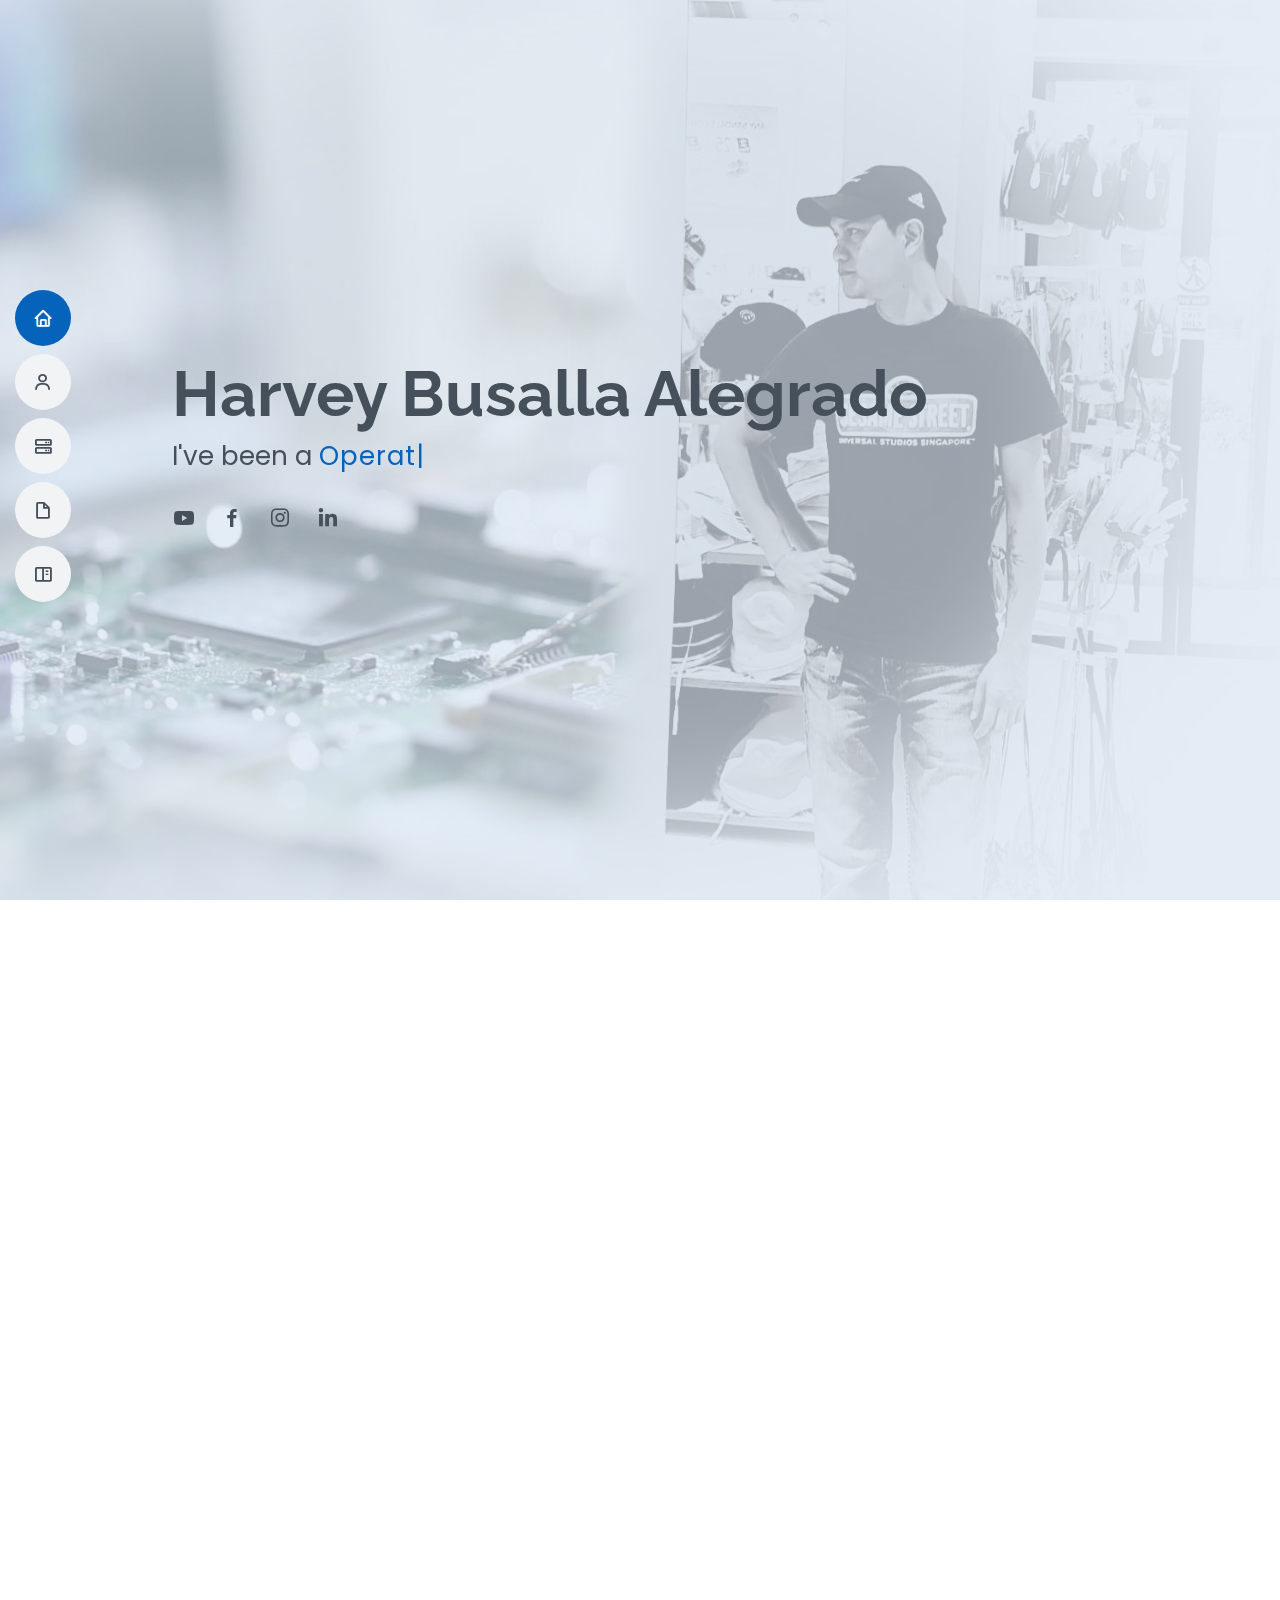
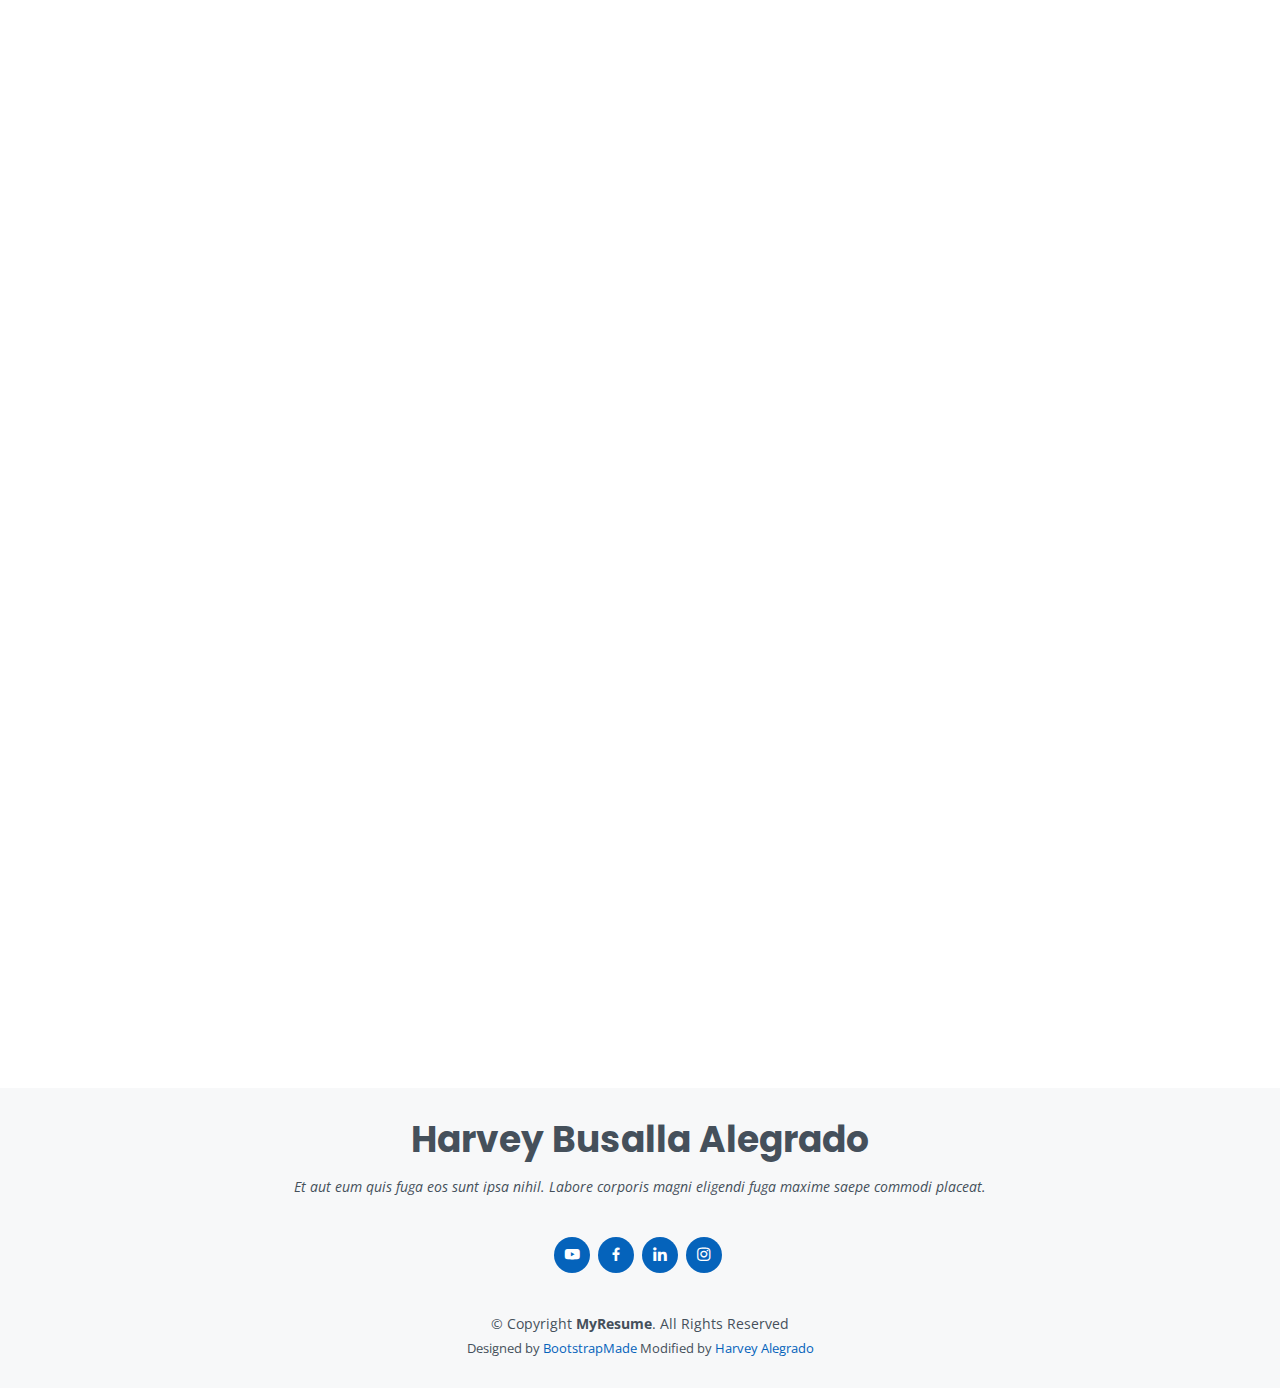
==== index.html @ 93b5d71c "26Mar21" ====
<!DOCTYPE html>
<html lang="en">

<head>
  <meta charset="utf-8">
  <meta content="width=device-width, initial-scale=1.0" name="viewport">

  <title>MyResume - halegrado</title>
  <meta content="halegrado" name="description">
  <meta content="halegrado" name="keywords">

  <!-- Favicons -->
  <link href="assets/img/favicon.png" rel="icon">
  <link href="assets/img/apple-touch-icon.png" rel="apple-touch-icon">

  <!-- Google Fonts -->
  <link href="https://fonts.googleapis.com/css?family=Open+Sans:300,300i,400,400i,600,600i,700,700i|Raleway:300,300i,400,400i,500,500i,600,600i,700,700i|Poppins:300,300i,400,400i,500,500i,600,600i,700,700i" rel="stylesheet">

  <!-- Vendor CSS Files -->
  <link href="assets/vendor/aos/aos.css" rel="stylesheet">
  <link href="assets/vendor/bootstrap/css/bootstrap.min.css" rel="stylesheet">
  <link href="assets/vendor/bootstrap-icons/bootstrap-icons.css" rel="stylesheet">
  <link href="assets/vendor/boxicons/css/boxicons.min.css" rel="stylesheet">
  <link href="assets/vendor/glightbox/css/glightbox.min.css" rel="stylesheet">
  <link href="assets/vendor/swiper/swiper-bundle.min.css" rel="stylesheet">

  <!-- Template Main CSS File -->
  <link href="assets/css/style.css" rel="stylesheet">

  <!-- =======================================================
  * Template Name: MyResume - v4.0.1
  * Template URL: https://bootstrapmade.com/free-html-bootstrap-template-my-resume/
  * Author: BootstrapMade.com
  * License: https://bootstrapmade.com/license/
  ======================================================== -->
</head>

<body>

  <!-- ======= Mobile nav toggle button ======= -->
  <!-- <button type="button" class="mobile-nav-toggle d-xl-none"><i class="bi bi-list mobile-nav-toggle"></i></button> -->
  <i class="bi bi-list mobile-nav-toggle d-xl-none"></i>
  <!-- ======= Header ======= -->
  <header id="header" class="d-flex flex-column justify-content-center">

    <nav id="navbar" class="navbar nav-menu">
      <ul>
        <li><a href="#hero" class="nav-link scrollto active"><i class="bx bx-home"></i> <span>Home</span></a></li>
        <li><a href="#about" class="nav-link scrollto"><i class="bx bx-user"></i> <span>About</span></a></li>
        <li><a href="#skills" class="nav-link scrollto"><i class="bx bx-server"></i> <span>Skills</span></a></li>
        <li><a href="#resume" class="nav-link scrollto"><i class="bx bx-file-blank"></i> <span>Resume</span></a></li>
        <li><a href="#portfolio" class="nav-link scrollto"><i class="bx bx-book-content"></i> <span>Portfolio</span></a></li>
      </ul>
    </nav><!-- .nav-menu -->

  </header><!-- End Header -->

  <!-- ======= Hero Section ======= -->
  <section id="hero" class="d-flex flex-column justify-content-center">
    <div class="container" data-aos="zoom-in" data-aos-delay="100">
      <h1>Harvey Busalla Alegrado</h1>
      <p>I've been a <span class="typed" data-typed-items="Operations Support Engineer, Systems Administrator, Project Manager, Systems Analyst"></span></p>
      <div class="social-links">
        <a target="_blank" href="https://www.youtube.com/channel/UCGoXV_ouA7TJhVD6ApJjjpw" class="youtube"><i class="bx bxl-youtube"></i></a>
        <a target="_blank" href="https://www.facebook.com/harvey.alegrado/" class="facebook"><i class="bx bxl-facebook"></i></a>
        <a target="_blank" href="https://www.instagram.com/harbot_me/" class="instagram"><i class="bx bxl-instagram"></i></a>
        <a target="_blank" href="https://www.linkedin.com/in/harveyalegrado/" class="linkedin"><i class="bx bxl-linkedin"></i></a>
      </div>
    </div>
  </section><!-- End Hero -->

  <main id="main">

    <!-- ======= About Section ======= -->
    <section id="about" class="about">
      <div class="container" data-aos="fade-up">

        <div class="section-title">
          <h2>About</h2>
          <p>An IT Professional with more than 20 years of broad-based experience as an Operation & Support Engineer in the field of Corporate Industry.
            <br>Experienced in implementing IT Strategies at local and regional levels in Corporate Operations and Data Center projects.</p>
        </div>

        <div class="row">
          <div class="col-lg-3">
            <br>
            <img src="assets/img/me2.jpg" class="img-fluid rounded-circle" alt="">
          </div>

          <div class="col-lg-8 pt-4 pt-lg-0 content">
            <h3>Support Engineer &amp; Systems Administrator.</h3>
            <p style="margin-bottom: 0px;">ITIL Certified v3 Foundation IT Service Management</p>
            <br>
           <!--  <p class="font-italic">
              Lorem ipsum dolor sit amet, consectetur adipiscing elit, sed do eiusmod tempor incididunt ut labore et dolore
              magna aliqua.
            </p> -->

            <div class="row">
              <div class="col-lg-6">
                <ul>
                  <li><i class="bi bi-patch-check"></i> <strong>Degree:</strong> <span>BS in Information & Computer Science</span></li>
                  <li><i class="bi bi-hand-index-thumb"></i> <strong>Website:</strong> <span>halegrado.info</span></li>
                  <li><i class="bi bi-phone"></i> <strong>Mobile:</strong> <span>+65 9642 1014</span></li>
                  <li><i class="bi bi-geo-alt"></i> <strong>Address:</strong> <span>Blk 171 Street 11 Woodlands, 730171</span></li>
                </ul>
              </div>
              <div class="col-lg-6">
                <ul>
                  <li><i class="bi bi-share"></i> <strong>Social Media:</strong> 
                    <span> <a target="_blank" href="https://www.facebook.com/harvey.alegrado/" class="facebook"><i class="bi bi-facebook" style="font-size: 35px;"></i></a> </span>
                    <span> <a target="_blank" href="https://www.linkedin.com/in/harveyalegrado/" class="linkedin"><i class="bi bi-linkedin" style="font-size: 35px;"></i></a> </span>
                    <span> <a target="_blank" href="https://www.youtube.com/channel/UCGoXV_ouA7TJhVD6ApJjjpw" class="youtube"><i class="bi bi-youtube" style="font-size: 35px;"></i></a> </span>
                  </li>
                  <li><i class="bi bi-envelope"></i> <strong>Email:</strong> <span>harbot@gmail.com</span></li>
                  <li><i class="bi bi-telephone"></i> <strong>Dialpad:</strong> <span>+65 6978 3836</span></li>
                  <li></li>
                </ul>
              </div>
            </div>
         <!--    <p style="margin-bottom: 0px;"> -->
             <!--  Known to be thorough on details & documentation and creative in implementing office operation.
              <br>Skilled in liaising with local and international vendors on normal operational or project-based work. -->
              <h4>my Milestone Achievements</h4>
              <br><i class="bi bi-bookmark-star"></i> Amobee Office Setup and Relocation - 2019
              <br><i class="bi bi-bookmark-star"></i> Captain Marvel Fan event, event crew - 2019
              <br><i class="bi bi-bookmark-star"></i> Avengers Infinity War Red Carpet, event crew - 2018
              <br><i class="bi bi-bookmark-star"></i> Philippines & Malaysia new Office Setup and Relocation - 2017
              <br><i class="bi bi-bookmark-star"></i> Captain America Civil War, event crew - 2016
              <br><i class="bi bi-bookmark-star"></i> Data Center Renovation, awarded the Disney Magical Award - 2015
              <br><i class="bi bi-bookmark-star"></i> Disney Office relocation, awarded the Disney Spot Award - 2014
         <!--    </p> --> 
          </div>
        </div>
      </div>
    </section><!-- End About Section -->


     <!-- ======= Skills Section ======= -->
     <section id="skills" class="skills section-bg">
      <div class="container" data-aos="fade-up">

        <div class="section-title">
          <h2>Skills</h2>
        </div>

        <div class="row skills-content">

          <div class="col-lg-6">

            <div class="progress">
              <span class="skill">Windows Support <i class="val">99%</i></span>
              <div class="progress-bar-wrap">
                <div class="progress-bar" role="progressbar" aria-valuenow="99" aria-valuemin="0" aria-valuemax="100"></div>
              </div>
            </div>

            <div class="progress">
              <span class="skill">OSX Support <i class="val">99%</i></span>
              <div class="progress-bar-wrap">
                <div class="progress-bar" role="progressbar" aria-valuenow="99" aria-valuemin="0" aria-valuemax="100"></div>
              </div>
            </div>

            <div class="progress">
              <span class="skill">Linux Support <i class="val">90%</i></span>
              <div class="progress-bar-wrap">
                <div class="progress-bar" role="progressbar" aria-valuenow="90" aria-valuemin="0" aria-valuemax="100"></div>
              </div>
            </div>

            <div class="progress">
              <span class="skill">Unix Support <i class="val">65%</i></span>
              <div class="progress-bar-wrap">
                <div class="progress-bar" role="progressbar" aria-valuenow="65" aria-valuemin="0" aria-valuemax="100"></div>
              </div>
            </div>

            <div class="progress">
              <span class="skill">Operations Support (OKTA, Druva, Jira, Crowdstrike, ServiceNow)<i class="val">80%</i></span>
              <div class="progress-bar-wrap">
                <div class="progress-bar" role="progressbar" aria-valuenow="80" aria-valuemin="0" aria-valuemax="100"></div>
              </div>
            </div>

            <div class="progress">
              <span class="skill">Enterprise IT Monitoring (Nagios, Zabbix) <i class="val">95%</i></span>
              <div class="progress-bar-wrap">
                <div class="progress-bar" role="progressbar" aria-valuenow="95" aria-valuemin="0" aria-valuemax="100"></div>
              </div>
            </div>

            <div class="progress">
              <span class="skill">Server Administration (Windows, Linux, OSX)<i class="val">95%</i></span>
              <div class="progress-bar-wrap">
                <div class="progress-bar" role="progressbar" aria-valuenow="98" aria-valuemin="0" aria-valuemax="100"></div>
              </div>
            </div>

            <div class="progress">
              <span class="skill">Meraki Network Config & Management (MX, Switches, APs, CCTV Camera) <i class="val">98%</i></span>
              <div class="progress-bar-wrap">
                <div class="progress-bar" role="progressbar" aria-valuenow="98" aria-valuemin="0" aria-valuemax="100"></div>
              </div>
            </div>

          </div>

          <div class="col-lg-6">

            <div class="progress">
              <span class="skill">Active Directory Management <i class="val">90%</i></span>
              <div class="progress-bar-wrap">
                <div class="progress-bar" role="progressbar" aria-valuenow="90" aria-valuemin="0" aria-valuemax="100"></div>
              </div>
            </div>

            <div class="progress">
              <span class="skill">Software Deployment (Altiris, PDQ, Munki, Workspace One)<i class="val">95%</i></span>
              <div class="progress-bar-wrap">
                <div class="progress-bar" role="progressbar" aria-valuenow="95" aria-valuemin="0" aria-valuemax="100"></div>
              </div>
            </div>

            <div class="progress">
              <span class="skill">GSuite Administration <i class="val">90%</i></span>
              <div class="progress-bar-wrap">
                <div class="progress-bar" role="progressbar" aria-valuenow="90" aria-valuemin="0" aria-valuemax="100"></div>
              </div>
            </div>

            <div class="progress">
              <span class="skill">Office Automation Scripting (Bash, Apple, AutoIt, Batch)<i class="val">95%</i></span>
              <div class="progress-bar-wrap">
                <div class="progress-bar" role="progressbar" aria-valuenow="95" aria-valuemin="0" aria-valuemax="100"></div>
              </div>
            </div>

            <div class="progress">
              <span class="skill">Virtualization (ESXi, Proxmox)<i class="val">85%</i></span>
              <div class="progress-bar-wrap">
                <div class="progress-bar" role="progressbar" aria-valuenow="85" aria-valuemin="0" aria-valuemax="100"></div>
              </div>
            </div>

            <div class="progress">
              <span class="skill">Photoshop <i class="val">65%</i></span>
              <div class="progress-bar-wrap">
                <div class="progress-bar" role="progressbar" aria-valuenow="65" aria-valuemin="0" aria-valuemax="100"></div>
              </div>
            </div>

            <div class="progress">
              <span class="skill">Web Development (CSS, HTML, Angular, Bootstrap) <i class="val">60%</i></span>
              <div class="progress-bar-wrap">
                <div class="progress-bar" role="progressbar" aria-valuenow="60" aria-valuemin="0" aria-valuemax="100"></div>
              </div>
            </div>

            <div class="progress">
              <span class="skill">VoIP & Meeting Room Solutions (Bluejeans Room, Meetio, Webex Room, Crestron, Polycom) <i class="val">90%</i></span>
              <div class="progress-bar-wrap">
                <div class="progress-bar" role="progressbar" aria-valuenow="90" aria-valuemin="0" aria-valuemax="100"></div>
              </div>
            </div>

          </div>

        </div>

      </div>
    </section><!-- End Skills Section -->

    <!-- ======= Resume Section ======= -->
    <section id="resume" class="resume">
      <div class="container" data-aos="fade-up">

        <div class="section-title">
          <h2>Resume</h2>
         <!--  <p>Magnam dolores commodi suscipit. Necessitatibus eius consequatur ex aliquid fuga eum quidem. Sit sint consectetur velit. Quisquam quos quisquam cupiditate. Et nemo qui impedit suscipit alias ea. Quia fugiat sit in iste officiis commodi quidem hic quas.</p> -->
        </div>

        <div class="row">
          <div class="col-lg-6">
            <h3 class="resume-title">Summary</h3>
            <div class="resume-item pb-0">
              <h4>Harvey Alegrado</h4>
              <p><em>Known to be thorough on details & documentation and creative in implementing office operation. Skilled in liaising with local and international vendors on normal operational or project-based work.</em></p>
              <ul>
                <li>(+65) 9642-1014</li>
                <li>harbot@gmail.com</li>
              </ul>
            </div>

            <h3 class="resume-title">Education</h3>
            <div class="resume-item">
              <h4>ITILv3 Foundation Certificate in IT Service Management </h4>
              <h5>2014 - Certification Number: 5208595.20337810</h5>
              <p><em>EXIN, Singapore, Singapore</em></p>
              <p>EXIN is a Dutch company which certifies IT professionals worldwide. In addition, EXIN accredits organizations in the field of ICT training and the development of ICT training materials. EXIN is active in more than 165 countries and provides examination in many languages</p>
            </div>
            <div class="resume-item">
              <h4>ITILv3 Foundation in IT Service Management </h4>
              <h5>2014 - Certificate of Completion </h5>
              <p><em>Hewlett-Packard Education Services, Singapore, Singapore</em></p>
              <p>HPE is a global, edge-to-cloud Platform-as-a-Service company built to transform your business. Helping you connect, protect, analyse and act on all your data and applications wherever they live, from edge to cloud, so you can turn insights into outcomes at the speed required to thrive in today’s complex world.</p>
            </div>
            <div class="resume-item">
              <h4>20410 Installing &amp; Configuring Windows Server 2012 </h4>
              <h5>2014 - Microsoft Certificate of Achievement</h5>
              <p><em>New Horizons Computer Learning Center, Singapore, Singapore</em></p>
              <p>New Horizons Singapore started its operations in 1997 and has since become the premier IT training center islandwide. With a convenient location in Singapore, we provide the best solutions to fit learning styles, budgets, and schedules, with a variety of IT and business applications from instructor-led classrooms to flexible schedule methodologies.</p>
            </div>
            <div class="resume-item">
              <h4>HPUX System &amp; Network Administration I </h4>
              <h5>2011 - Certificate of Completion </h5>
              <p><em>Hewlett-Packard Education Services, Singapore, Singapore</em></p>
            </div>
            <div class="resume-item">
              <h4>EVA I Managing HP Storage Works Enterprise Virtual Arrays </h4>
              <h5>2011 - Certificate of Completion </h5>
              <p><em>Hewlett-Packard Education Services, Singapore, Singapore</em></p>
              <p>HPE is a global, edge-to-cloud Platform-as-a-Service company built to transform your business. Helping you connect, protect, analyse and act on all your data and applications wherever they live, from edge to cloud, so you can turn insights into outcomes at the speed required to thrive in today’s complex world.</p>
            </div>
            <div class="resume-item">
              <h4>Bachelors of Science in Information &amp; Computer Science</h4>
              <h5>1995 - 2001</h5>
              <p><em>University of Cebu, Cebu City, Philippines</em></p>
              <p>The University of Cebu is an educational institution in Cebu City, Philippines founded in 1964 offering preschool, grade school, junior & senior high school, undergraduate degrees, and post-graduate degrees. It currently has four campuses.</p>
            </div>
          </div>
          <div class="col-lg-6">
            <h3 class="resume-title">Professional Experience</h3>
            <div class="resume-item">
              <h4>Amobee Pte Ltd, Singapore, SG</h4>
              <h5>2018 - Present</h5>
              <p><em>Support Engineer II </em></p>
              <ul>
                <li>Supporting daily IT Operation on Jira Ticketing</li>
                <li>Administer the following system, GSuite Admin email and group alias, MS Active Directory, Okta Secure User Authentication, Druva InSync Endpoint Data Protection, Workspace One Unified Endpoint Management</li>
                <li>Supervise and coordinate with external vendor on RMA supports and IT Projects</li>
                <li>New Asset Deployment and Laptop imaging for new employee</li>
                <li>Manages Video Teleconference equipment’s (Bluejeans Room & Meetio) System</li>
                <li>Manage Meraki Infrastructure network equipments (MX Series, Switches, Access Points and CCTV Cameras)</li>
                <li>Create and maintain IT technical documentations</li>
                <li>Office automation using Workspace One</li>
              </ul>
            </div>
            <div class="resume-item">
              <h4>The Walt Disney Company (SEA)</h4>
              <h5>2013 - 2018</h5>
              <p><em>Project Management, Singapore, SG</em></p>
              <ul>
                <li>Coordinate, planning and manage IT vendors within Asia Pacific region (Philippines, Malaysia, Indonesia, Thailand, Vietnam & Singapore).</li>
                <li>Managed up to 3 projects or tasks at a given time while under pressure</li>
                <li>Recommended and consulted on the most appropriate Data Center design</li>
                <li>Attend to project stakeholders’ business requirements and request</li>
              </ul>
              <p><em>Operation Support Analyst, Singapore, SG</em></p>
              <ul>  
                <li>Supporting in-house Audio & Video Teleconference equipment’s (Polycom & Cisco) Unified System</li>
                <li>Responsible for incident resolution & problem tracking using ServiceNow</li>
                <li>Improve / create Office Automation Altiris Deployment Script (Apple Script, AutoIT, Powershell, Bash & VB)</li>
                <li>Responsible for Data Center infrastructure within APAC region (SG, PH, TH, ML and IN)</li>
                <li>Manage O365 Support on user’s mailbox (Creation and Distribution Group management)</li>
              </ul>
            </div>
            <div class="resume-item">
              <h4>Lucasfilm Animation Singapore</h4>
              <h5>2012 - 2013</h5>
              <p><em>Desktop Systems Specialist, Singapore, SG</em></p>
              <ul>
                <li>In-house support, Linux CentOS 5 (ILM Kernel) Primary Operating system used by 90% of the artist.</li>
                <li>Provided hardware support, upgrade & repair for the following (HP DL ProLiant Server with Teradici PCoIP host card and Portal, HP xw9400, Z800 Workstation, MAC Devices)</li>
                <li>Performed Installation, Management & Configuration for the following (Zabbix Server Monitoring System, Teraman PCoIP Management Center for eVGA PCoIP Solution)</li>
                <li>Responsible for incident resolution & problem tracking</li>
                <li>Supporting in-house Audio & Video Teleconference equipment’s</li>
                <li>Performed Office Automation using bash scripting</li>
              </ul>
            </div>
          </div>
        </div>

      </div>
    </section><!-- End Resume Section -->

    <!-- ======= Portfolio Section ======= -->
    <section id="portfolio" class="portfolio section-bg">
      <div class="container" data-aos="fade-up">

        <div class="section-title">
          <h2>Portfolio</h2>
          <p>A Collection of some of my digital artworks & programs in action</p>
        </div>

        <div class="row">
          <div class="col-lg-12 d-flex justify-content-center" data-aos="fade-up" data-aos-delay="100">
            <ul id="portfolio-flters">
              <li data-filter="*" class="filter-active">All</li>
              <li data-filter=".filter-app">Animated Wallpaper</li>
            <!-- <li data-filter=".filter-card">Card</li> -->
              <li data-filter=".filter-web">Web</li>
            </ul>
          </div>
        </div>

        <div class="row portfolio-container" data-aos="fade-up" data-aos-delay="200">

          <div class="col-lg-4 col-md-6 portfolio-item filter-app">
            <div class="portfolio-wrap">
              <img src="assets/img/portfolio/portfolio-1.jpg" class="img-fluid" alt="">
              <div class="portfolio-info">
                <h4>Transformer Theme</h4>
                <p>Animated Wallpaper</p>
                <div class="portfolio-links">
                  <div class="embed-responsive embed-responsive-16by9">
                    <iframe class="embed-responsive-item" src="https://www.youtube.com/embed/TXpLCvAY7Ss" frameborder="0" style="overflow:hidden;overflow-x:hidden;overflow-y:hidden;height:100%;width:100%;position:absolute;top:0%;left:0px;right:0px;bottom:0px" height="100%" width="100%" allowfullscreen></iframe>
                  </div>
                </div>
              </div>
            </div>
          </div>

          <div class="col-lg-4 col-md-6 portfolio-item filter-web">
            <div class="portfolio-wrap">
              <img src="assets/img/portfolio/portfolio-2.jpg" class="img-fluid" alt="">
              <div class="portfolio-info">
                <h4>my eCommerce Demo Page</h4>
                <p>Web</p>
                <div class="portfolio-links">
                  <a href="http://menimart.asuscomm.com/" class="portfolio-details-lightbox" data-glightbox="type: external" title="eCommerce Mainpage"><i class="bx bx-link"></i></a>       
                </div>
              </div>
            </div>
          </div>

          <div class="col-lg-4 col-md-6 portfolio-item filter-app">
            <div class="portfolio-wrap">
              <img src="assets/img/portfolio/portfolio-3.jpg" class="img-fluid" alt="">
              <div class="portfolio-info">
                <h4>Ethereum Theme</h4>
                <p>Animated Wallpaper</p>
                <div class="embed-responsive embed-responsive-16by9">
                  <iframe class="embed-responsive-item" src="https://www.youtube.com/embed/UII1nqTKVZg" frameborder="0" style="overflow:hidden;overflow-x:hidden;overflow-y:hidden;height:100%;width:100%;position:absolute;top:0%;left:0px;right:0px;bottom:0px" height="100%" width="100%" allowfullscreen></iframe>
                </div>
              </div>
            </div>
          </div>

          <div class="col-lg-4 col-md-6 portfolio-item filter-card">
            <div class="portfolio-wrap">
              <img src="assets/img/portfolio/portfolio-4.jpg" class="img-fluid" alt="">
              <div class="portfolio-info">
                <h4>Card 2</h4>
                <p>Card</p>
                <div class="portfolio-links">
                  <a href="http://menimart.asuscomm.com/" data-gallery="portfolioGallery" class="portfolio-lightbox" title="Card 2"><i class="bx bx-plus"></i></a>
                  <a href="portfolio-details.html" class="portfolio-details-lightbox" data-glightbox="type: external" title="Portfolio Details"><i class="bx bx-link"></i></a>
                </div>
              </div>
            </div>
          </div>

          <div class="col-lg-4 col-md-6 portfolio-item filter-app">
            <div class="portfolio-wrap">
              <img src="assets/img/portfolio/portfolio-5.jpg" class="img-fluid" alt="">
              <div class="portfolio-info">
                <h4>Muscle Car Theme</h4>
                <p>Animated Wallpaper</p>
                <div class="embed-responsive embed-responsive-16by9">
                  <iframe class="embed-responsive-item" src="https://www.youtube.com/embed/MmVcSNShI4E" frameborder="0" style="overflow:hidden;overflow-x:hidden;overflow-y:hidden;height:100%;width:100%;position:absolute;top:0%;left:0px;right:0px;bottom:0px" height="100%" width="100%" allowfullscreen></iframe>
                </div>
              </div>
            </div>
          </div>

          <div class="col-lg-4 col-md-6 portfolio-item filter-app">
            <div class="portfolio-wrap">
              <img src="assets/img/portfolio/portfolio-6.jpg" class="img-fluid" alt="">
              <div class="portfolio-info">
                <h4>Future of Man Theme</h4>
                <p>Animated Wallpaper</p>
                <div class="embed-responsive embed-responsive-16by9">
                  <iframe class="embed-responsive-item" src="https://www.youtube.com/embed/_qflTQ0shKw" frameborder="0" style="overflow:hidden;overflow-x:hidden;overflow-y:hidden;height:100%;width:100%;position:absolute;top:0%;left:0px;right:0px;bottom:0px" height="100%" width="100%" allowfullscreen></iframe>
                </div>
              </div>
            </div>
          </div>

          <div class="col-lg-4 col-md-6 portfolio-item filter-card">
            <div class="portfolio-wrap">
              <img src="assets/img/portfolio/portfolio-7.jpg" class="img-fluid" alt="">
              <div class="portfolio-info">
                <h4>Card 1</h4>
                <p>Card</p>
                <div class="portfolio-links">
                  <a href="assets/img/portfolio/portfolio-7.jpg" data-gallery="portfolioGallery" class="portfolio-lightbox" title="Card 1"><i class="bx bx-plus"></i></a>
                  <a href="portfolio-details.html" class="portfolio-details-lightbox" data-glightbox="type: external" title="Portfolio Details"><i class="bx bx-link"></i></a>
                </div>
              </div>
            </div>
          </div>

          <div class="col-lg-4 col-md-6 portfolio-item filter-app">
            <div class="portfolio-wrap">
              <img src="assets/img/portfolio/portfolio-8.jpg" class="img-fluid" alt="">
              <div class="portfolio-info">
                <h4>Early Robotics Theme</h4>
                <p>Animated Wallpaper</p>
                <div class="embed-responsive embed-responsive-16by9">
                  <iframe class="embed-responsive-item" src="https://www.youtube.com/embed/LliNp9uR_Ec" frameborder="0" style="overflow:hidden;overflow-x:hidden;overflow-y:hidden;height:100%;width:100%;position:absolute;top:0%;left:0px;right:0px;bottom:0px" height="100%" width="100%" allowfullscreen></iframe>
                </div>
              </div>
            </div>
          </div>

          <div class="col-lg-4 col-md-6 portfolio-item filter-card">
            <div class="portfolio-wrap">
              <img src="assets/img/portfolio/portfolio-9.jpg" class="img-fluid" alt="">
              <div class="portfolio-info">
                <h4>Covid-19 Theme</h4>
                <p>Animated Wallpaper</p>
                <div class="embed-responsive embed-responsive-16by9">
                  <iframe class="embed-responsive-item" src="https://www.youtube.com/embed/SpUG4VW0RQU" frameborder="0" style="overflow:hidden;overflow-x:hidden;overflow-y:hidden;height:100%;width:100%;position:absolute;top:0%;left:0px;right:0px;bottom:0px" height="100%" width="100%" allowfullscreen></iframe>
                </div>
              </div>
            </div>
          </div>

        </div>

      </div>
    </section> <!-- End Portfolio Section -->


    <!-- ======= Testimonials Section ======= 
    <section id="testimonials" class="testimonials section-bg">
      <div class="container" data-aos="fade-up">

        <div class="section-title">
          <h2>Testimonials</h2>
        </div>

        <div class="testimonials-slider swiper-container" data-aos="fade-up" data-aos-delay="100">
          <div class="swiper-wrapper">

            <div class="swiper-slide">
              <div class="testimonial-item">
                <img src="assets/img/testimonials/testimonials-1.jpg" class="testimonial-img" alt="">
                <h3>Saul Goodman</h3>
                <h4>Ceo &amp; Founder</h4>
                <p>
                  <i class="bx bxs-quote-alt-left quote-icon-left"></i>
                  Proin iaculis purus consequat sem cure digni ssim donec porttitora entum suscipit rhoncus. Accusantium quam, ultricies eget id, aliquam eget nibh et. Maecen aliquam, risus at semper.
                  <i class="bx bxs-quote-alt-right quote-icon-right"></i>
                </p>
              </div>
            </div>  End testimonial item 

            <div class="swiper-slide">
              <div class="testimonial-item">
                <img src="assets/img/testimonials/testimonials-2.jpg" class="testimonial-img" alt="">
                <h3>Sara Wilsson</h3>
                <h4>Designer</h4>
                <p>
                  <i class="bx bxs-quote-alt-left quote-icon-left"></i>
                  Export tempor illum tamen malis malis eram quae irure esse labore quem cillum quid cillum eram malis quorum velit fore eram velit sunt aliqua noster fugiat irure amet legam anim culpa.
                  <i class="bx bxs-quote-alt-right quote-icon-right"></i>
                </p>
              </div>
            </div> End testimonial item 

            <div class="swiper-slide">
              <div class="testimonial-item">
                <img src="assets/img/testimonials/testimonials-3.jpg" class="testimonial-img" alt="">
                <h3>Jena Karlis</h3>
                <h4>Store Owner</h4>
                <p>
                  <i class="bx bxs-quote-alt-left quote-icon-left"></i>
                  Enim nisi quem export duis labore cillum quae magna enim sint quorum nulla quem veniam duis minim tempor labore quem eram duis noster aute amet eram fore quis sint minim.
                  <i class="bx bxs-quote-alt-right quote-icon-right"></i>
                </p>
              </div>
            </div> End testimonial item 

            <div class="swiper-slide">
              <div class="testimonial-item">
                <img src="assets/img/testimonials/testimonials-4.jpg" class="testimonial-img" alt="">
                <h3>Matt Brandon</h3>
                <h4>Freelancer</h4>
                <p>
                  <i class="bx bxs-quote-alt-left quote-icon-left"></i>
                  Fugiat enim eram quae cillum dolore dolor amet nulla culpa multos export minim fugiat minim velit minim dolor enim duis veniam ipsum anim magna sunt elit fore quem dolore labore illum veniam.
                  <i class="bx bxs-quote-alt-right quote-icon-right"></i>
                </p>
              </div>
            </div> End testimonial item 

            <div class="swiper-slide">
              <div class="testimonial-item">
                <img src="assets/img/testimonials/testimonials-5.jpg" class="testimonial-img" alt="">
                <h3>John Larson</h3>
                <h4>Entrepreneur</h4>
                <p>
                  <i class="bx bxs-quote-alt-left quote-icon-left"></i>
                  Quis quorum aliqua sint quem legam fore sunt eram irure aliqua veniam tempor noster veniam enim culpa labore duis sunt culpa nulla illum cillum fugiat legam esse veniam culpa fore nisi cillum quid.
                  <i class="bx bxs-quote-alt-right quote-icon-right"></i>
                </p>
              </div>
            </div> End testimonial item 

          </div>
          <div class="swiper-pagination"></div>
        </div>

      </div>
    </section> End Testimonials Section -->

    <!-- ======= Contact Section ======= 
    <section id="contact" class="contact">
      <div class="container" data-aos="fade-up">

        <div class="section-title">
          <h2>Contact</h2>
        </div>

        <div class="row mt-1">

          <div class="col-lg-4">
            <div class="info">
              <div class="address">
                <i class="bi bi-geo-alt"></i>
                <h4>Location:</h4>
                <p>A108 Adam Street, New York, NY 535022</p>
              </div>

              <div class="email">
                <i class="bi bi-envelope"></i>
                <h4>Email:</h4>
                <p>info@example.com</p>
              </div>

              <div class="phone">
                <i class="bi bi-phone"></i>
                <h4>Call:</h4>
                <p>+1 5589 55488 55s</p>
              </div>

            </div>
          </div>

          <div class="col-lg-8 mt-5 mt-lg-0">

            <form action="forms/contact.php" method="post" role="form" class="php-email-form">
              <div class="row">
                <div class="col-md-6 form-group">
                  <input type="text" name="name" class="form-control" id="name" placeholder="Your Name" required>
                </div>
                <div class="col-md-6 form-group mt-3 mt-md-0">
                  <input type="email" class="form-control" name="email" id="email" placeholder="Your Email" required>
                </div>
              </div>
              <div class="form-group mt-3">
                <input type="text" class="form-control" name="subject" id="subject" placeholder="Subject" required>
              </div>
              <div class="form-group mt-3">
                <textarea class="form-control" name="message" rows="5" placeholder="Message" required></textarea>
              </div>
              <div class="my-3">
                <div class="loading">Loading</div>
                <div class="error-message"></div>
                <div class="sent-message">Your message has been sent. Thank you!</div>
              </div>
              <div class="text-center"><button type="submit">Send Message</button></div>
            </form>

          </div>

        </div>

      </div>
    </section> End Contact Section -->

  </main><!-- End #main -->

  <!-- ======= Footer ======= -->
  <footer id="footer">
    <div class="container">
      <h3>Harvey Busalla Alegrado</h3>
      <p>Et aut eum quis fuga eos sunt ipsa nihil. Labore corporis magni eligendi fuga maxime saepe commodi placeat.</p>
      <div class="social-links">
        <a href="https://www.youtube.com/channel/UCGoXV_ouA7TJhVD6ApJjjpw" class="youtube"><i class="bx bxl-youtube"></i></a>
        <a href="https://www.facebook.com/harvey.alegrado/" class="facebook"><i class="bx bxl-facebook"></i></a>
        <a href="https://www.linkedin.com/in/harveyalegrado/" class="linkedin"><i class="bx bxl-linkedin"></i></a>
        <a href="https://www.instagram.com/harbot_me/" class="instagram"><i class="bx bxl-instagram"></i></a>
      </div>
      <div class="copyright">
        &copy; Copyright <strong><span>MyResume</span></strong>. All Rights Reserved
      </div>
      <div class="credits">
        <!-- All the links in the footer should remain intact. -->
        <!-- You can delete the links only if you purchased the pro version. -->
        <!-- Licensing information: [license-url] -->
        <!-- Purchase the pro version with working PHP/AJAX contact form: https://bootstrapmade.com/free-html-bootstrap-template-my-resume/ -->
        Designed by <a href="https://bootstrapmade.com/">BootstrapMade</a> Modified by<a href="#"> Harvey Alegrado</a>
      </div>
    </div>
  </footer><!-- End Footer -->

  <div id="preloader"></div>
  <a href="#" class="back-to-top d-flex align-items-center justify-content-center"><i class="bi bi-arrow-up-short"></i></a>

  <!-- Vendor JS Files -->
  <script src="assets/vendor/aos/aos.js"></script>
  <script src="assets/vendor/bootstrap/js/bootstrap.bundle.min.js"></script>
  <script src="assets/vendor/glightbox/js/glightbox.min.js"></script>
  <script src="assets/vendor/isotope-layout/isotope.pkgd.min.js"></script>
  <script src="assets/vendor/php-email-form/validate.js"></script>
  <script src="assets/vendor/purecounter/purecounter.js"></script>
  <script src="assets/vendor/swiper/swiper-bundle.min.js"></script>
  <script src="assets/vendor/typed.js/typed.min.js"></script>
  <script src="assets/vendor/waypoints/noframework.waypoints.js"></script>

  <!-- Template Main JS File -->
  <script src="assets/js/main.js"></script>

</body>

</html>
---- assets/css/style.css ----
/**
* Template Name: MyResume - v4.0.1
* Template URL: https://bootstrapmade.com/free-html-bootstrap-template-my-resume/
* Author: BootstrapMade.com
* License: https://bootstrapmade.com/license/
*/

/*--------------------------------------------------------------
# General
--------------------------------------------------------------*/
body {
  font-family: "Open Sans", sans-serif;
  color: #272829;
}

a {
  color: #0563bb;
  text-decoration: none;
}

a:hover {
  color: #067ded;
  text-decoration: none;
}

h1, h2, h3, h4, h5, h6 {
  font-family: "Raleway", sans-serif;
}

/*--------------------------------------------------------------
# Back to top button
--------------------------------------------------------------*/
.back-to-top {
  position: fixed;
  visibility: hidden;
  opacity: 0;
  right: 15px;
  bottom: 15px;
  z-index: 996;
  background: #0563bb;
  width: 40px;
  height: 40px;
  border-radius: 50px;
  transition: all 0.4s;
}

.back-to-top i {
  font-size: 28px;
  color: #fff;
  line-height: 0;
}

.back-to-top:hover {
  background: #0678e3;
  color: #fff;
}

.back-to-top.active {
  visibility: visible;
  opacity: 1;
}

/*--------------------------------------------------------------
# Preloader
--------------------------------------------------------------*/
#preloader {
  position: fixed;
  top: 0;
  left: 0;
  right: 0;
  bottom: 0;
  z-index: 9999;
  overflow: hidden;
  background: #fff;
}

#preloader:before {
  content: "";
  position: fixed;
  top: calc(50% - 30px);
  left: calc(50% - 30px);
  border: 6px solid #0563bb;
  border-top-color: #fff;
  border-bottom-color: #fff;
  border-radius: 50%;
  width: 60px;
  height: 60px;
  -webkit-animation: animate-preloader 1s linear infinite;
  animation: animate-preloader 1s linear infinite;
}

@-webkit-keyframes animate-preloader {
  0% {
    transform: rotate(0deg);
  }
  100% {
    transform: rotate(360deg);
  }
}

@keyframes animate-preloader {
  0% {
    transform: rotate(0deg);
  }
  100% {
    transform: rotate(360deg);
  }
}

/*--------------------------------------------------------------
# Disable aos animation delay on mobile devices
--------------------------------------------------------------*/
@media screen and (max-width: 768px) {
  [data-aos-delay] {
    transition-delay: 0 !important;
  }
}

/*--------------------------------------------------------------
# Header
--------------------------------------------------------------*/
#header {
  position: fixed;
  top: 0;
  left: 0;
  bottom: 0;
  z-index: 9997;
  transition: all 0.5s;
  padding: 15px;
  overflow-y: auto;
}

@media (max-width: 992px) {
  #header {
    width: 300px;
    background: #fff;
    border-right: 1px solid #e6e9ec;
    left: -300px;
  }
}

@media (min-width: 992px) {
  #main {
    margin-left: 100px;
  }
}

/*--------------------------------------------------------------
# Navigation Menu
--------------------------------------------------------------*/
/**
* Desktop Navigation 
*/
.nav-menu {
  padding: 0;
  display: block;
}

.nav-menu * {
  margin: 0;
  padding: 0;
  list-style: none;
}

.nav-menu > ul > li {
  position: relative;
  white-space: nowrap;
}

.nav-menu a {
  display: flex;
  align-items: center;
  color: #45505b;
  padding: 10px 18px;
  margin-bottom: 8px;
  transition: 0.3s;
  font-size: 15px;
  border-radius: 50px;
  background: #f2f3f5;
  height: 56px;
  width: 100%;
  overflow: hidden;
  transition: 0.3s;
}

.nav-menu a i {
  font-size: 20px;
}

.nav-menu a span {
  padding: 0 5px 0 7px;
  color: #45505b;
}

@media (min-width: 992px) {
  .nav-menu a {
    width: 56px;
  }
  .nav-menu a span {
    display: none;
    color: #fff;
  }
}

.nav-menu a:hover, .nav-menu .active, .nav-menu li:hover > a {
  color: #fff;
  background: #0563bb;
}

.nav-menu a:hover span, .nav-menu .active span, .nav-menu li:hover > a span {
  color: #fff;
}

.nav-menu a:hover, .nav-menu li:hover > a {
  width: 100%;
  color: #fff;
}

.nav-menu a:hover span, .nav-menu li:hover > a span {
  display: block;
}

/**
* Mobile Navigation 
*/
.mobile-nav-toggle {
  position: fixed;
  right: 10px;
  top: 10px;
  z-index: 9998;
  border: 0;
  background: none;
  font-size: 28px;
  transition: all 0.4s;
  outline: none !important;
  line-height: 0;
  cursor: pointer;
  border-radius: 50px;
  padding: 5px;
}

.mobile-nav-toggle i {
  color: #45505b;
}

.mobile-nav-active {
  overflow: hidden;
}

.mobile-nav-active #header {
  left: 0;
}

.mobile-nav-active .mobile-nav-toggle {
  color: #fff;
  background-color: #0563bb;
}

/*--------------------------------------------------------------
# Hero Section
--------------------------------------------------------------*/
#hero {
  width: 100%;
  height: 100vh;
  background: url("../img/hrv-bg2.jpg") top right no-repeat;
  background-size: cover;
  position: relative;
}

@media (min-width: 992px) {
  #hero {
    padding-left: 160px;
  }
}

#hero:before {
  content: "";
  background: rgba(217, 229, 242, 0.7);
  position: absolute;
  bottom: 0;
  top: 0;
  left: 0;
  right: 0;
}

#hero h1 {
  margin: 0;
  font-size: 64px;
  font-weight: 700;
  line-height: 56px;
  color: #45505b;
}

#hero p {
  color: #45505b;
  margin: 15px 0 0 0;
  font-size: 26px;
  font-family: "Poppins", sans-serif;
}

#hero p span {
  color: #0563bb;
  letter-spacing: 1px;
}

#hero .social-links {
  margin-top: 30px;
}

#hero .social-links a {
  font-size: 24px;
  display: inline-block;
  color: #45505b;
  line-height: 1;
  margin-right: 20px;
  transition: 0.3s;
}

#hero .social-links a:hover {
  color: #0563bb;
}

@media (max-width: 992px) {
  #hero {
    text-align: center;
  }
  #hero h1 {
    font-size: 32px;
    line-height: 36px;
  }
  #hero p {
    margin-top: 10px;
    font-size: 20px;
    line-height: 24px;
  }
}

/*--------------------------------------------------------------
# Sections General
--------------------------------------------------------------*/
section {
  padding: 60px 0;
  overflow: hidden;
}

.section-title {
  text-align: center;
  padding-bottom: 30px;
}

.section-title h2 {
  font-size: 32px;
  font-weight: bold;
  text-transform: uppercase;
  margin-bottom: 20px;
  padding-bottom: 20px;
  position: relative;
  color: #45505b;
}

.section-title h2::before {
  content: '';
  position: absolute;
  display: block;
  width: 120px;
  height: 1px;
  background: #ddd;
  bottom: 1px;
  left: calc(50% - 60px);
}

.section-title h2::after {
  content: '';
  position: absolute;
  display: block;
  width: 40px;
  height: 3px;
  background: #0563bb;
  bottom: 0;
  left: calc(50% - 20px);
}

.section-title p {
  margin-bottom: 0;
}

/*--------------------------------------------------------------
# About
--------------------------------------------------------------*/
.about .content h3 {
  font-weight: 700;
  font-size: 26px;
  color: #3c70a5;
}

.about .content ul {
  list-style: none;
  padding: 0;
}

.about .content ul li {
  margin-bottom: 20px;
  display: flex;
  align-items: center;
}

.about .content ul strong {
  margin-right: 10px;
}

.about .content ul i {
  font-size: 16px;
  margin-right: 5px;
  color: #1163bbc7;
  line-height: 0;
}

.about .content p:last-child {
  margin-bottom: 0;
}

/*--------------------------------------------------------------
# Facts
--------------------------------------------------------------*/
.facts .count-box {
  padding: 30px 30px 25px 30px;
  margin-top: 30px;
  width: 100%;
  position: relative;
  text-align: center;
  background: #fff;
}

.facts .count-box i {
  position: absolute;
  top: -25px;
  left: 50%;
  transform: translateX(-50%);
  font-size: 24px;
  background: #0563bb;
  color: #fff;
  border-radius: 50px;
  display: inline-flex;
  align-items: center;
  justify-content: center;
  width: 48px;
  height: 48px;
}

.facts .count-box span {
  font-size: 36px;
  display: block;
  font-weight: 600;
  color: #011426;
}

.facts .count-box p {
  padding: 0;
  margin: 0;
  font-family: "Raleway", sans-serif;
  font-size: 14px;
}

/*--------------------------------------------------------------
# Akills
--------------------------------------------------------------*/
.skills .progress {
  height: 60px;
  display: block;
  background: none;
  border-radius: 0;
}

.skills .progress .skill {
  padding: 10px 0;
  margin: 0;
  text-transform: uppercase;
  display: block;
  font-weight: 600;
  font-family: "Poppins", sans-serif;
  color: #45505b;
}

.skills .progress .skill .val {
  float: right;
  font-style: normal;
}

.skills .progress-bar-wrap {
  background: #f2f3f5;
}

.skills .progress-bar {
  width: 1px;
  height: 10px;
  transition: .9s;
  background-color: #0563bb;
}

/*--------------------------------------------------------------
# Resume
--------------------------------------------------------------*/
.resume .resume-title {
  font-size: 26px;
  font-weight: 700;
  margin-top: 20px;
  margin-bottom: 20px;
  color: #45505b;
}

.resume .resume-item {
  padding: 0 0 20px 20px;
  margin-top: -2px;
  border-left: 2px solid #0563bb;
  position: relative;
}

.resume .resume-item h4 {
  line-height: 18px;
  font-size: 18px;
  font-weight: 600;
  text-transform: uppercase;
  font-family: "Poppins", sans-serif;
  color: #0563bb;
  margin-bottom: 10px;
}

.resume .resume-item h5 {
  font-size: 16px;
  background: #f7f8f9;
  padding: 5px 15px;
  display: inline-block;
  font-weight: 600;
  margin-bottom: 10px;
}

.resume .resume-item ul {
  padding-left: 20px;
}

.resume .resume-item ul li {
  padding-bottom: 10px;
}

.resume .resume-item:last-child {
  padding-bottom: 0;
}

.resume .resume-item::before {
  content: "";
  position: absolute;
  width: 16px;
  height: 16px;
  border-radius: 50px;
  left: -9px;
  top: 0;
  background: #fff;
  border: 2px solid #0563bb;
}

/*--------------------------------------------------------------
# Portfolio
--------------------------------------------------------------*/
.portfolio .portfolio-item {
  margin-bottom: 30px;
}

.portfolio #portfolio-flters {
  padding: 0;
  margin: 0 auto 25px auto;
  list-style: none;
  text-align: center;
  background: #fff;
  border-radius: 50px;
  padding: 2px 15px;
}

.portfolio #portfolio-flters li {
  cursor: pointer;
  display: inline-block;
  padding: 10px 15px;
  font-size: 14px;
  font-weight: 600;
  line-height: 1;
  text-transform: uppercase;
  color: #272829;
  margin-bottom: 5px;
  transition: all 0.3s ease-in-out;
}

.portfolio #portfolio-flters li:hover, .portfolio #portfolio-flters li.filter-active {
  color: #0563bb;
}

.portfolio #portfolio-flters li:last-child {
  margin-right: 0;
}

.portfolio .portfolio-wrap {
  transition: 0.3s;
  position: relative;
  overflow: hidden;
  z-index: 1;
  background: rgba(69, 80, 91, 0.8);
}

.portfolio .portfolio-wrap::before {
  content: "";
  background: rgba(255, 255, 255, 0.7);
  position: absolute;
  left: 30px;
  right: 30px;
  top: 30px;
  bottom: 30px;
  transition: all ease-in-out 0.3s;
  z-index: 2;
  opacity: 0;
}

.portfolio .portfolio-wrap .portfolio-info {
  opacity: 0;
  position: absolute;
  top: 0;
  left: 0;
  right: 0;
  bottom: 0;
  text-align: center;
  z-index: 3;
  transition: all ease-in-out 0.3s;
  display: flex;
  flex-direction: column;
  justify-content: center;
  align-items: center;
}

.portfolio .portfolio-wrap .portfolio-info::before {
  display: block;
  content: "";
  width: 48px;
  height: 48px;
  position: absolute;
  top: 35px;
  left: 35px;
  border-top: 3px solid #d7dce1;
  border-left: 3px solid #d7dce1;
  transition: all 0.5s ease 0s;
  z-index: 9994;
}

.portfolio .portfolio-wrap .portfolio-info::after {
  display: block;
  content: "";
  width: 48px;
  height: 48px;
  position: absolute;
  bottom: 35px;
  right: 35px;
  border-bottom: 3px solid #d7dce1;
  border-right: 3px solid #d7dce1;
  transition: all 0.5s ease 0s;
  z-index: 9994;
}

.portfolio .portfolio-wrap .portfolio-info h4 {
  font-size: 20px;
  color: #45505b;
  font-weight: 600;
}

.portfolio .portfolio-wrap .portfolio-info p {
  color: #45505b;
  font-size: 14px;
  text-transform: uppercase;
  padding: 0;
  margin: 0;
}

.portfolio .portfolio-wrap .portfolio-links {
  text-align: center;
  z-index: 4;
}

.portfolio .portfolio-wrap .portfolio-links a {
  color: #45505b;
  margin: 0 2px;
  font-size: 28px;
  display: inline-block;
  transition: 0.3s;
}

.portfolio .portfolio-wrap .portfolio-links a:hover {
  color: #148af9;
}

.portfolio .portfolio-wrap:hover::before {
  top: 0;
  left: 0;
  right: 0;
  bottom: 0;
  opacity: 1;
}

.portfolio .portfolio-wrap:hover .portfolio-info {
  opacity: 1;
}

.portfolio .portfolio-wrap:hover .portfolio-info::before {
  top: 15px;
  left: 15px;
}

.portfolio .portfolio-wrap:hover .portfolio-info::after {
  bottom: 15px;
  right: 15px;
}

/*--------------------------------------------------------------
# Portfolio Details
--------------------------------------------------------------*/
.portfolio-details {
  padding-top: 40px;
}

.portfolio-details .portfolio-details-slider img {
  width: 100%;
}

.portfolio-details .portfolio-details-slider .swiper-pagination {
  margin-top: 20px;
  position: relative;
}

.portfolio-details .portfolio-details-slider .swiper-pagination .swiper-pagination-bullet {
  width: 12px;
  height: 12px;
  background-color: #fff;
  opacity: 1;
  border: 1px solid #0563bb;
}

.portfolio-details .portfolio-details-slider .swiper-pagination .swiper-pagination-bullet-active {
  background-color: #0563bb;
}

.portfolio-details .portfolio-info {
  padding: 30px;
  box-shadow: 0px 0 30px rgba(69, 80, 91, 0.08);
}

.portfolio-details .portfolio-info h3 {
  font-size: 22px;
  font-weight: 700;
  margin-bottom: 20px;
  padding-bottom: 20px;
  border-bottom: 1px solid #eee;
}

.portfolio-details .portfolio-info ul {
  list-style: none;
  padding: 0;
  font-size: 15px;
}

.portfolio-details .portfolio-info ul li + li {
  margin-top: 10px;
}

.portfolio-details .portfolio-description {
  padding-top: 30px;
}

.portfolio-details .portfolio-description h2 {
  font-size: 26px;
  font-weight: 700;
  margin-bottom: 20px;
}

.portfolio-details .portfolio-description p {
  padding: 0;
}

/*--------------------------------------------------------------
# Services
--------------------------------------------------------------*/
.services .icon-box {
  text-align: center;
  padding: 70px 20px 80px 20px;
  transition: all ease-in-out 0.3s;
  background: #fff;
  box-shadow: 0px 5px 90px 0px rgba(110, 123, 131, 0.05);
}

.services .icon-box .icon {
  margin: 0 auto;
  width: 100px;
  height: 100px;
  display: flex;
  align-items: center;
  justify-content: center;
  transition: ease-in-out 0.3s;
  position: relative;
}

.services .icon-box .icon i {
  font-size: 36px;
  transition: 0.5s;
  position: relative;
}

.services .icon-box .icon svg {
  position: absolute;
  top: 0;
  left: 0;
}

.services .icon-box .icon svg path {
  transition: 0.5s;
  fill: #f5f5f5;
}

.services .icon-box h4 {
  font-weight: 600;
  margin: 10px 0 15px 0;
  font-size: 22px;
}

.services .icon-box h4 a {
  color: #45505b;
  transition: ease-in-out 0.3s;
}

.services .icon-box p {
  line-height: 24px;
  font-size: 14px;
  margin-bottom: 0;
}

.services .icon-box:hover {
  border-color: #fff;
  box-shadow: 0px 0 35px 0 rgba(0, 0, 0, 0.08);
}

.services .iconbox-blue i {
  color: #47aeff;
}

.services .iconbox-blue:hover .icon i {
  color: #fff;
}

.services .iconbox-blue:hover .icon path {
  fill: #47aeff;
}

.services .iconbox-orange i {
  color: #ffa76e;
}

.services .iconbox-orange:hover .icon i {
  color: #fff;
}

.services .iconbox-orange:hover .icon path {
  fill: #ffa76e;
}

.services .iconbox-pink i {
  color: #e80368;
}

.services .iconbox-pink:hover .icon i {
  color: #fff;
}

.services .iconbox-pink:hover .icon path {
  fill: #e80368;
}

.services .iconbox-yellow i {
  color: #ffbb2c;
}

.services .iconbox-yellow:hover .icon i {
  color: #fff;
}

.services .iconbox-yellow:hover .icon path {
  fill: #ffbb2c;
}

.services .iconbox-red i {
  color: #ff5828;
}

.services .iconbox-red:hover .icon i {
  color: #fff;
}

.services .iconbox-red:hover .icon path {
  fill: #ff5828;
}

.services .iconbox-teal i {
  color: #11dbcf;
}

.services .iconbox-teal:hover .icon i {
  color: #fff;
}

.services .iconbox-teal:hover .icon path {
  fill: #11dbcf;
}

/*--------------------------------------------------------------
# Testimonials
--------------------------------------------------------------*/
.testimonials .section-header {
  margin-bottom: 40px;
}

.testimonials .testimonial-item {
  text-align: center;
}

.testimonials .testimonial-item .testimonial-img {
  width: 120px;
  border-radius: 50%;
  border: 4px solid #fff;
  margin: 0 auto;
}

.testimonials .testimonial-item h3 {
  font-size: 20px;
  font-weight: bold;
  margin: 10px 0 5px 0;
  color: #111;
}

.testimonials .testimonial-item h4 {
  font-size: 14px;
  color: #999;
  margin: 0 0 15px 0;
}

.testimonials .testimonial-item .quote-icon-left, .testimonials .testimonial-item .quote-icon-right {
  color: #90c8fc;
  font-size: 26px;
}

.testimonials .testimonial-item .quote-icon-left {
  display: inline-block;
  left: -5px;
  position: relative;
}

.testimonials .testimonial-item .quote-icon-right {
  display: inline-block;
  right: -5px;
  position: relative;
  top: 10px;
}

.testimonials .testimonial-item p {
  font-style: italic;
  margin: 0 auto 15px auto;
}

.testimonials .swiper-pagination {
  margin-top: 20px;
  position: relative;
}

.testimonials .swiper-pagination .swiper-pagination-bullet {
  width: 12px;
  height: 12px;
  background-color: #fff;
  opacity: 1;
  border: 1px solid #0563bb;
}

.testimonials .swiper-pagination .swiper-pagination-bullet-active {
  background-color: #0563bb;
}

@media (min-width: 992px) {
  .testimonials .testimonial-item p {
    width: 80%;
  }
}

/*--------------------------------------------------------------
# Contact
--------------------------------------------------------------*/
.contact .info {
  width: 100%;
  background: #fff;
}

.contact .info i {
  font-size: 20px;
  color: #0563bb;
  float: left;
  width: 44px;
  height: 44px;
  background: #eef7ff;
  display: flex;
  justify-content: center;
  align-items: center;
  border-radius: 50px;
  transition: all 0.3s ease-in-out;
}

.contact .info h4 {
  padding: 0 0 0 60px;
  font-size: 22px;
  font-weight: 600;
  margin-bottom: 5px;
  color: #45505b;
}

.contact .info p {
  padding: 0 0 0 60px;
  margin-bottom: 0;
  font-size: 14px;
  color: #3c70a5;
}

.contact .info .email, .contact .info .phone {
  margin-top: 40px;
}

.contact .info .email:hover i, .contact .info .address:hover i, .contact .info .phone:hover i {
  background: #0563bb;
  color: #fff;
}

.contact .php-email-form {
  width: 100%;
  background: #fff;
}

.contact .php-email-form .form-group {
  padding-bottom: 8px;
}

.contact .php-email-form .error-message {
  display: none;
  color: #fff;
  background: #ed3c0d;
  text-align: left;
  padding: 15px;
  font-weight: 600;
}

.contact .php-email-form .error-message br + br {
  margin-top: 25px;
}

.contact .php-email-form .sent-message {
  display: none;
  color: #fff;
  background: #18d26e;
  text-align: center;
  padding: 15px;
  font-weight: 600;
}

.contact .php-email-form .loading {
  display: none;
  background: #fff;
  text-align: center;
  padding: 15px;
}

.contact .php-email-form .loading:before {
  content: "";
  display: inline-block;
  border-radius: 50%;
  width: 24px;
  height: 24px;
  margin: 0 10px -6px 0;
  border: 3px solid #18d26e;
  border-top-color: #eee;
  -webkit-animation: animate-loading 1s linear infinite;
  animation: animate-loading 1s linear infinite;
}

.contact .php-email-form input, .contact .php-email-form textarea {
  border-radius: 4px;
  box-shadow: none;
  font-size: 14px;
}

.contact .php-email-form input {
  height: 44px;
}

.contact .php-email-form textarea {
  padding: 10px 12px;
}

.contact .php-email-form button[type="submit"] {
  background: #0563bb;
  border: 0;
  padding: 10px 35px;
  color: #fff;
  transition: 0.4s;
  border-radius: 50px;
}

.contact .php-email-form button[type="submit"]:hover {
  background: #0678e3;
}

@-webkit-keyframes animate-loading {
  0% {
    transform: rotate(0deg);
  }
  100% {
    transform: rotate(360deg);
  }
}

@keyframes animate-loading {
  0% {
    transform: rotate(0deg);
  }
  100% {
    transform: rotate(360deg);
  }
}

/*--------------------------------------------------------------
# Footer
--------------------------------------------------------------*/
#footer {
  background: #f7f8f9;
  color: #45505b;
  font-size: 14px;
  text-align: center;
  padding: 30px 0;
}

#footer h3 {
  font-size: 36px;
  font-weight: 700;
  position: relative;
  font-family: "Poppins", sans-serif;
  padding: 0;
  margin: 0 0 15px 0;
}

#footer p {
  font-size: 15;
  font-style: italic;
  padding: 0;
  margin: 0 0 40px 0;
}

#footer .social-links {
  margin: 0 0 40px 0;
}

#footer .social-links a {
  font-size: 18px;
  display: inline-block;
  background: #0563bb;
  color: #fff;
  line-height: 1;
  padding: 8px 0;
  margin-right: 4px;
  border-radius: 50%;
  text-align: center;
  width: 36px;
  height: 36px;
  transition: 0.3s;
}

#footer .social-links a:hover {
  background: #0678e3;
  color: #fff;
  text-decoration: none;
}

#footer .copyright {
  margin: 0 0 5px 0;
}

#footer .credits {
  font-size: 13px;
}
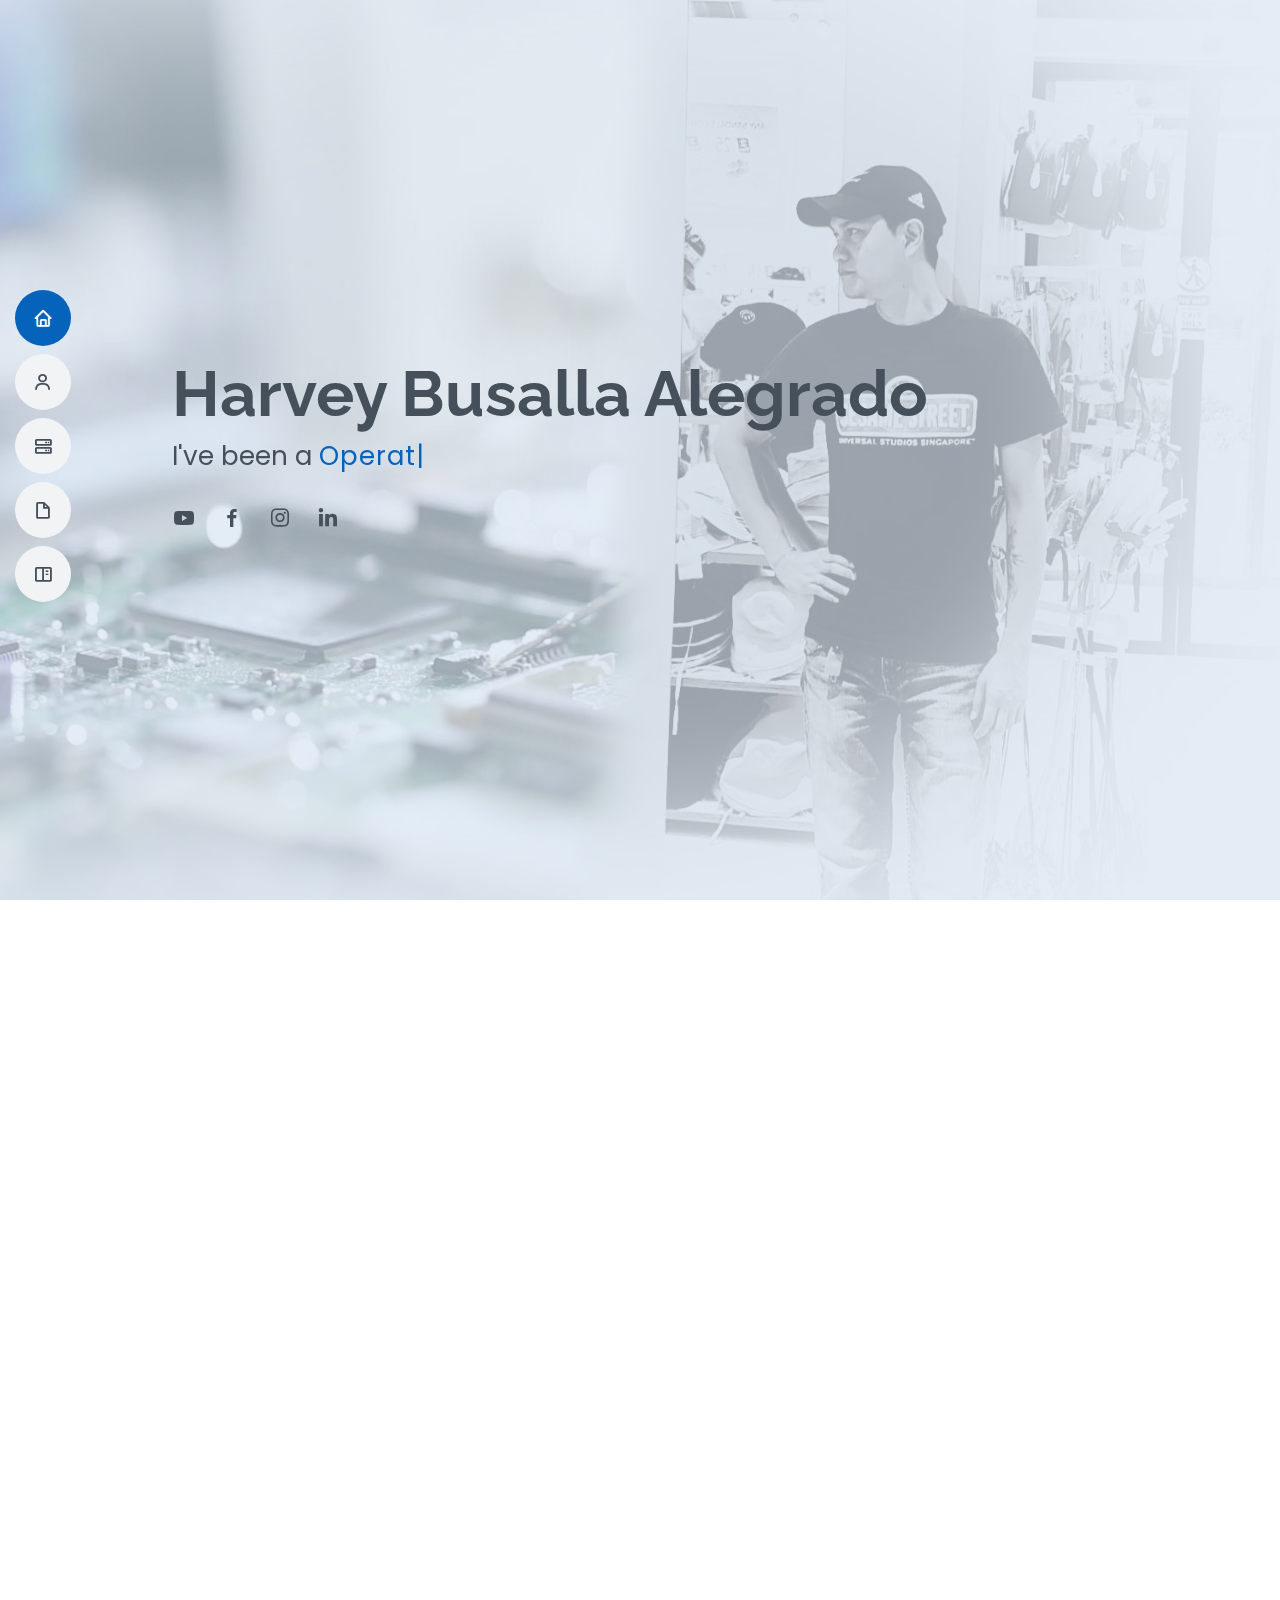
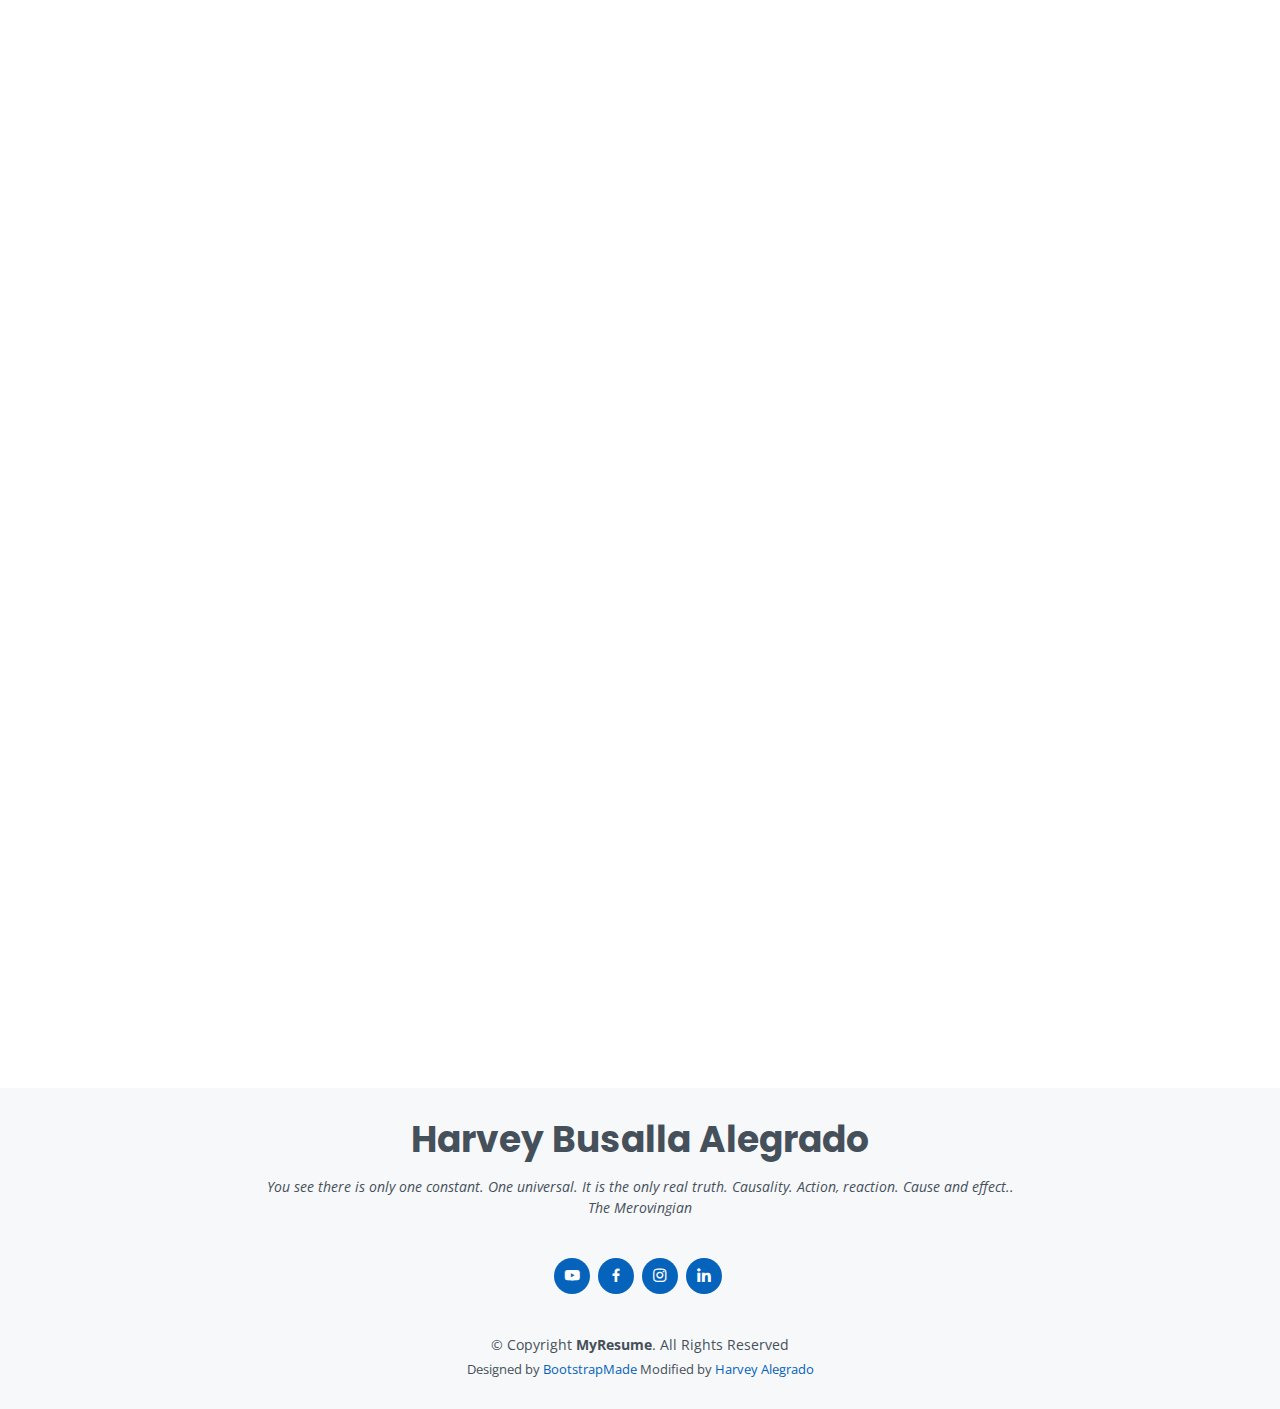
==== commit a61227c5: "27Mar21" ====
--- a/index.html
+++ b/index.html
@@ -390,7 +390,7 @@
 
         <div class="section-title">
           <h2>Portfolio</h2>
-          <p>A Collection of some of my digital artworks & programs in action</p>
+          <p>A Collection of some of my digital artworks.</p>
         </div>
 
         <div class="row">
@@ -398,8 +398,9 @@
             <ul id="portfolio-flters">
               <li data-filter="*" class="filter-active">All</li>
               <li data-filter=".filter-app">Animated Wallpaper</li>
-            <!-- <li data-filter=".filter-card">Card</li> -->
+              <li data-filter=".filter-awards">Awards & Others</li>
               <li data-filter=".filter-web">Web</li>
+              <li data-filter=".filter-cert">Certificate</li>
             </ul>
           </div>
         </div>
@@ -425,10 +426,10 @@
             <div class="portfolio-wrap">
               <img src="assets/img/portfolio/portfolio-2.jpg" class="img-fluid" alt="">
               <div class="portfolio-info">
-                <h4>my eCommerce Demo Page</h4>
+                <h4>eCommerse Project - Demo Page</h4>
                 <p>Web</p>
                 <div class="portfolio-links">
-                  <a href="http://menimart.asuscomm.com/" class="portfolio-details-lightbox" data-glightbox="type: external" title="eCommerce Mainpage"><i class="bx bx-link"></i></a>       
+                  <a target="_blank" href="http://menimart.asuscomm.com/" title="proceed to Demo Page"><i class="bx bx-link"></i></a>
                 </div>
               </div>
             </div>
@@ -447,15 +448,14 @@
             </div>
           </div>
 
-          <div class="col-lg-4 col-md-6 portfolio-item filter-card">
+          <div class="col-lg-4 col-md-6 portfolio-item filter-cert">
             <div class="portfolio-wrap">
               <img src="assets/img/portfolio/portfolio-4.jpg" class="img-fluid" alt="">
               <div class="portfolio-info">
-                <h4>Card 2</h4>
-                <p>Card</p>
+                <h4>Certificates</h4>
+                <p>Certificates</p>
                 <div class="portfolio-links">
-                  <a href="http://menimart.asuscomm.com/" data-gallery="portfolioGallery" class="portfolio-lightbox" title="Card 2"><i class="bx bx-plus"></i></a>
-                  <a href="portfolio-details.html" class="portfolio-details-lightbox" data-glightbox="type: external" title="Portfolio Details"><i class="bx bx-link"></i></a>
+                  <a href="certificate-details.html" class="portfolio-details-lightbox" data-glightbox="type: external" title="Certificate Details"><i class="bx bx-link"></i></a>
                 </div>
               </div>
             </div>
@@ -487,15 +487,14 @@
             </div>
           </div>
 
-          <div class="col-lg-4 col-md-6 portfolio-item filter-card">
+          <div class="col-lg-4 col-md-6 portfolio-item filter-awards">
             <div class="portfolio-wrap">
               <img src="assets/img/portfolio/portfolio-7.jpg" class="img-fluid" alt="">
               <div class="portfolio-info">
-                <h4>Card 1</h4>
-                <p>Card</p>
+                <h4>Awards & Others</h4>
+                <p>A&O</p>
                 <div class="portfolio-links">
-                  <a href="assets/img/portfolio/portfolio-7.jpg" data-gallery="portfolioGallery" class="portfolio-lightbox" title="Card 1"><i class="bx bx-plus"></i></a>
-                  <a href="portfolio-details.html" class="portfolio-details-lightbox" data-glightbox="type: external" title="Portfolio Details"><i class="bx bx-link"></i></a>
+                  <a href="portfolio-details.html" class="portfolio-details-lightbox" data-glightbox="type: external" title="Awards Details"><i class="bx bx-link"></i></a>
                 </div>
               </div>
             </div>
@@ -514,13 +513,13 @@
             </div>
           </div>
 
-          <div class="col-lg-4 col-md-6 portfolio-item filter-card">
+          <div class="col-lg-4 col-md-6 portfolio-item filter-app">
             <div class="portfolio-wrap">
               <img src="assets/img/portfolio/portfolio-9.jpg" class="img-fluid" alt="">
               <div class="portfolio-info">
-                <h4>Covid-19 Theme</h4>
+                <h4>Pandemic Theme</h4>
                 <p>Animated Wallpaper</p>
-                <div class="embed-responsive embed-responsive-16by9">
+                <div class="portfolio-links">
                   <iframe class="embed-responsive-item" src="https://www.youtube.com/embed/SpUG4VW0RQU" frameborder="0" style="overflow:hidden;overflow-x:hidden;overflow-y:hidden;height:100%;width:100%;position:absolute;top:0%;left:0px;right:0px;bottom:0px" height="100%" width="100%" allowfullscreen></iframe>
                 </div>
               </div>
@@ -687,12 +686,13 @@
   <footer id="footer">
     <div class="container">
       <h3>Harvey Busalla Alegrado</h3>
-      <p>Et aut eum quis fuga eos sunt ipsa nihil. Labore corporis magni eligendi fuga maxime saepe commodi placeat.</p>
+      <p>You see there is only one constant. One universal. It is the only real truth. Causality. Action, reaction. Cause and effect..
+        <br>The Merovingian</p>
       <div class="social-links">
         <a href="https://www.youtube.com/channel/UCGoXV_ouA7TJhVD6ApJjjpw" class="youtube"><i class="bx bxl-youtube"></i></a>
         <a href="https://www.facebook.com/harvey.alegrado/" class="facebook"><i class="bx bxl-facebook"></i></a>
+        <a href="https://www.instagram.com/harbot_me/" class="instagram"><i class="bx bxl-instagram"></i></a>
         <a href="https://www.linkedin.com/in/harveyalegrado/" class="linkedin"><i class="bx bxl-linkedin"></i></a>
-        <a href="https://www.instagram.com/harbot_me/" class="instagram"><i class="bx bxl-instagram"></i></a>
       </div>
       <div class="copyright">
         &copy; Copyright <strong><span>MyResume</span></strong>. All Rights Reserved
@@ -702,7 +702,7 @@
         <!-- You can delete the links only if you purchased the pro version. -->
         <!-- Licensing information: [license-url] -->
         <!-- Purchase the pro version with working PHP/AJAX contact form: https://bootstrapmade.com/free-html-bootstrap-template-my-resume/ -->
-        Designed by <a href="https://bootstrapmade.com/">BootstrapMade</a> Modified by<a href="#"> Harvey Alegrado</a>
+        Designed by <a href="https://bootstrapmade.com/">BootstrapMade</a> Modified by <a href="#">Harvey Alegrado</a>
       </div>
     </div>
   </footer><!-- End Footer -->
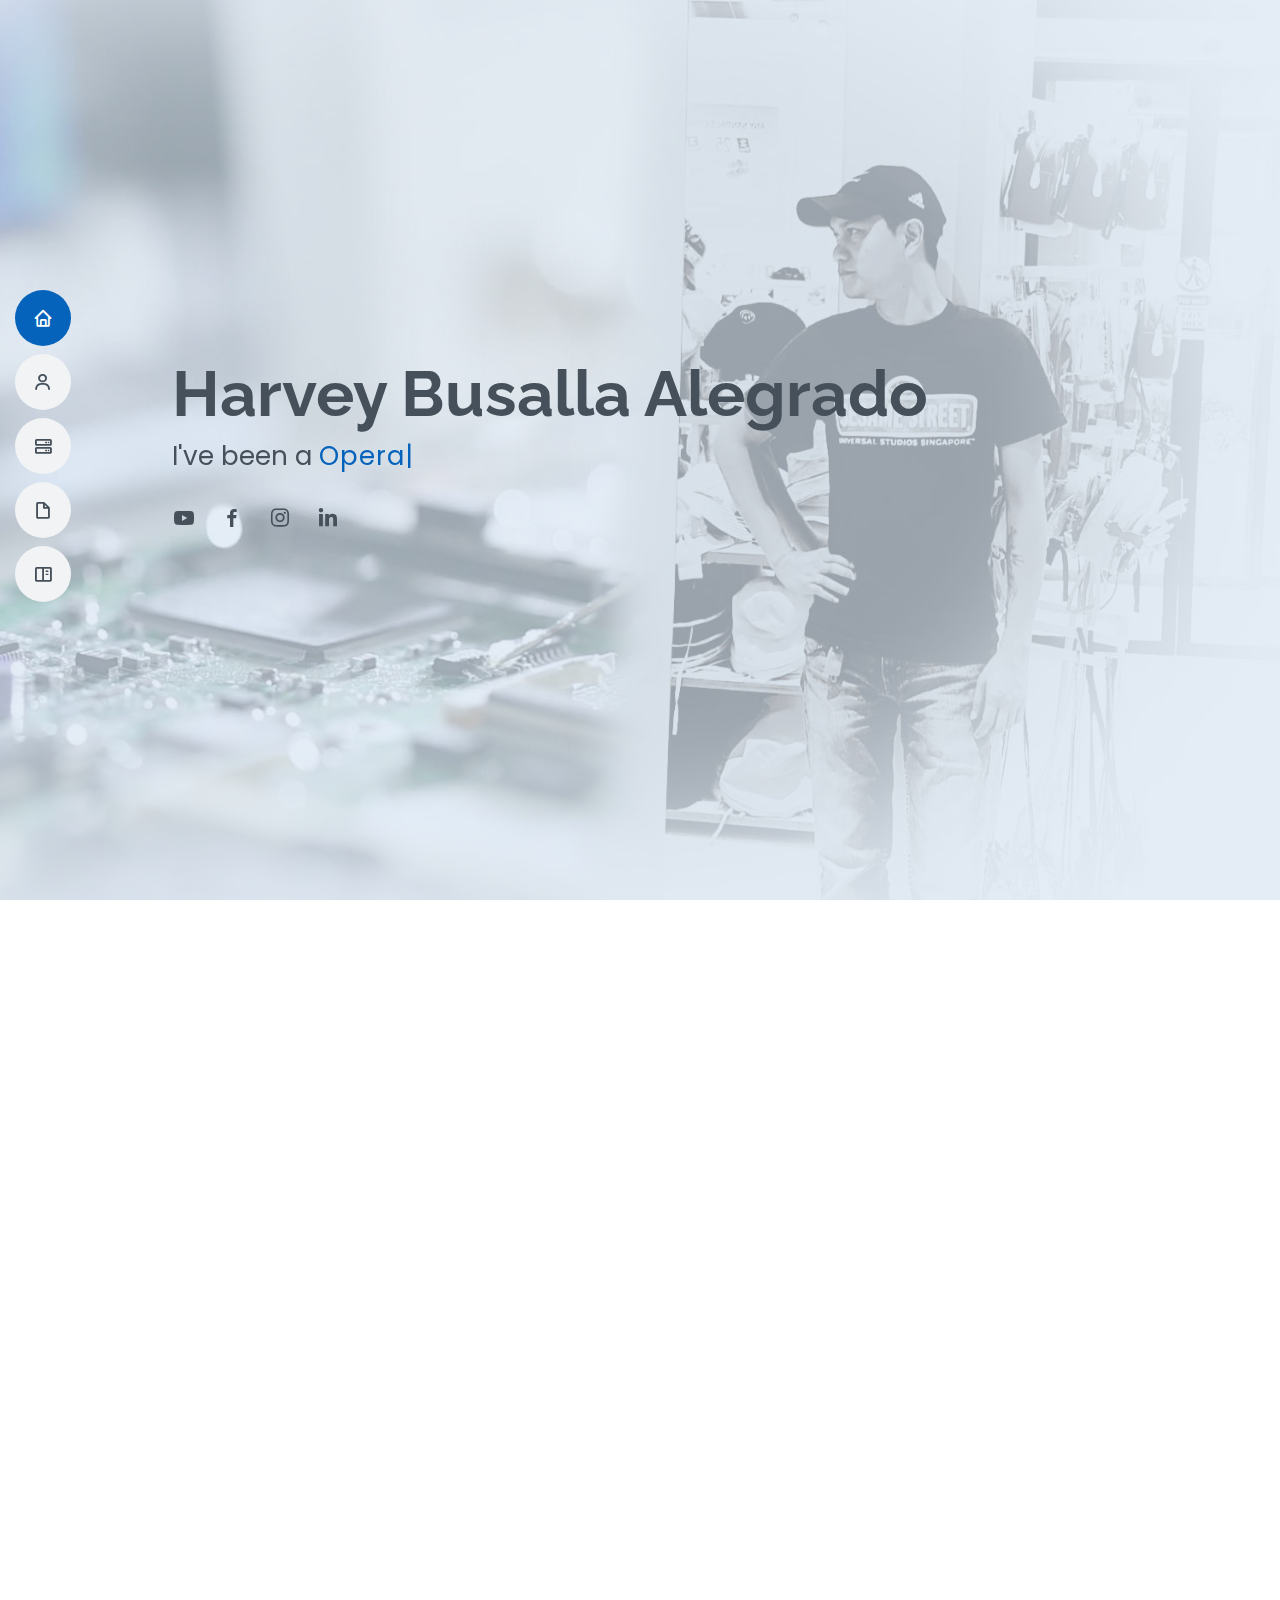
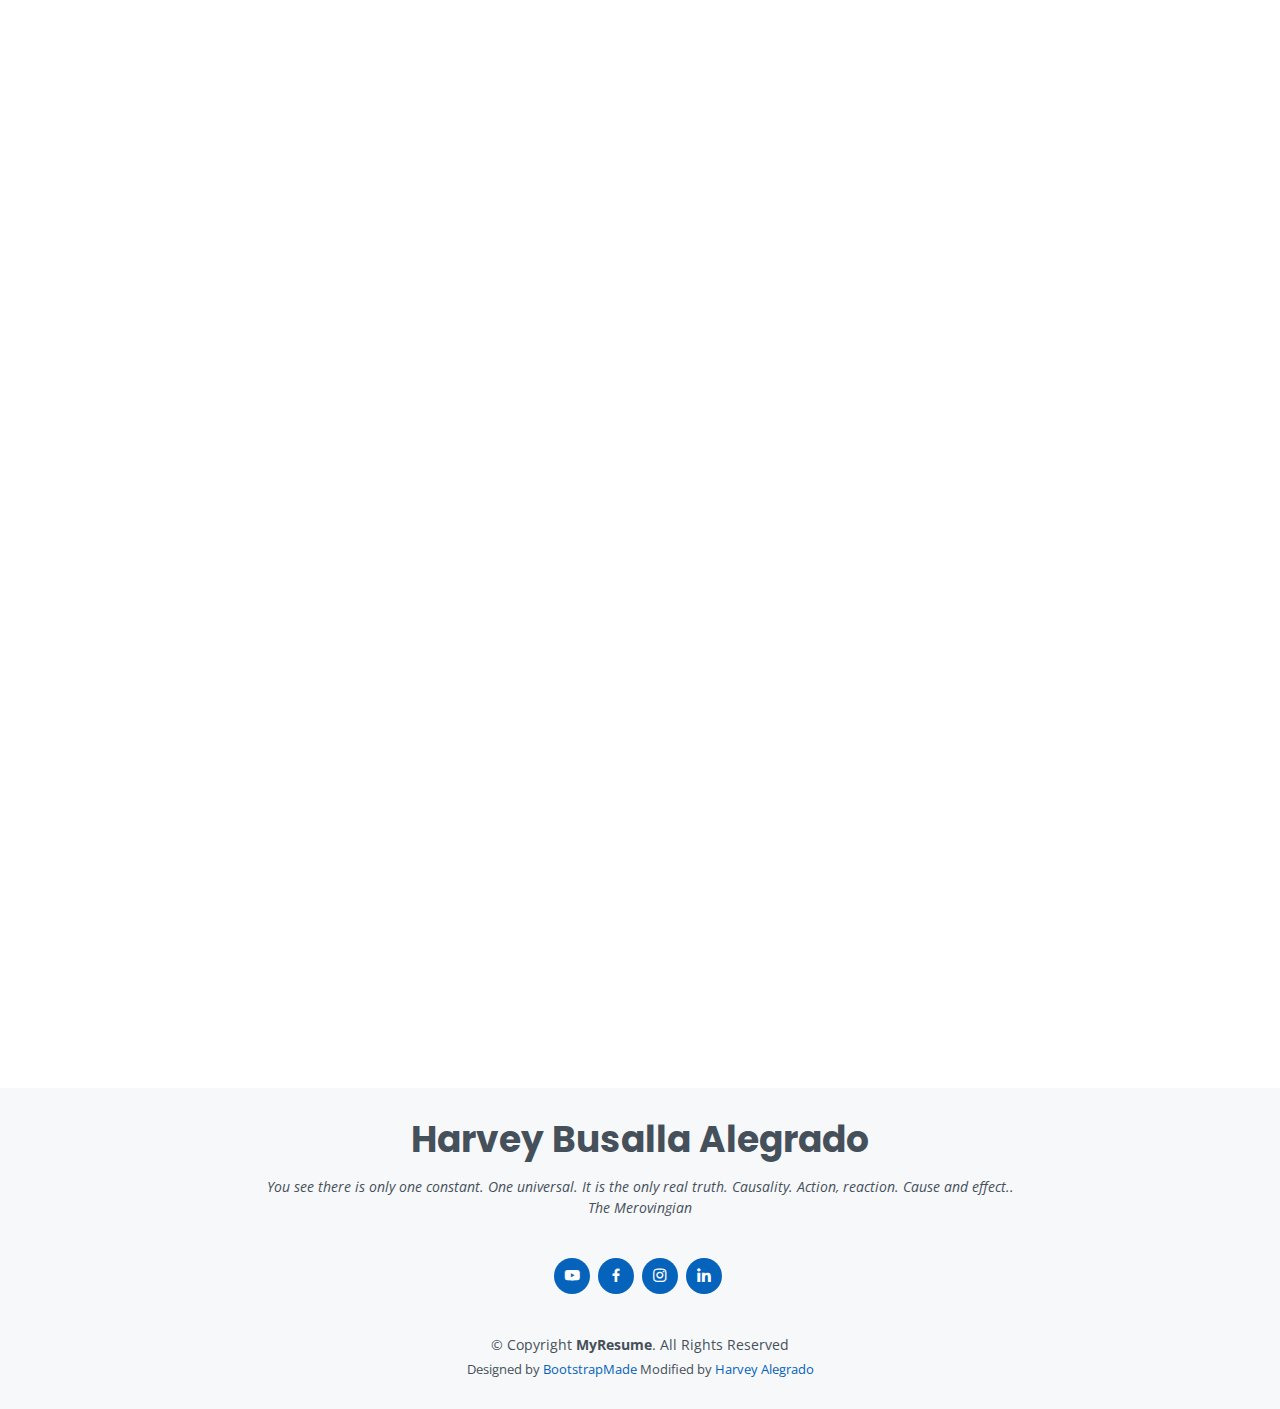
==== commit 2912b323: "Update index.html" ====
--- a/index.html
+++ b/index.html
@@ -100,7 +100,7 @@
               <div class="col-lg-6">
                 <ul>
                   <li><i class="bi bi-patch-check"></i> <strong>Degree:</strong> <span>BS in Information & Computer Science</span></li>
-                  <li><i class="bi bi-hand-index-thumb"></i> <strong>Website:</strong> <span>halegrado.info</span></li>
+                  <li><i class="bi bi-hand-index-thumb"></i> <strong>Website:</strong> <span>https://halegrado.github.io/</span></li>
                   <li><i class="bi bi-phone"></i> <strong>Mobile:</strong> <span>+65 9642 1014</span></li>
                   <li><i class="bi bi-geo-alt"></i> <strong>Address:</strong> <span>Blk 171 Street 11 Woodlands, 730171</span></li>
                 </ul>
@@ -258,7 +258,7 @@
             </div>
 
             <div class="progress">
-              <span class="skill">VoIP & Meeting Room Solutions (Bluejeans Room, Meetio, Webex Room, Crestron, Polycom) <i class="val">90%</i></span>
+              <span class="skill">VoIP & Meeting Room Solutions (Bluejeans Room, Meetio, Webex Room, Polycom) <i class="val">90%</i></span>
               <div class="progress-bar-wrap">
                 <div class="progress-bar" role="progressbar" aria-valuenow="90" aria-valuemin="0" aria-valuemax="100"></div>
               </div>
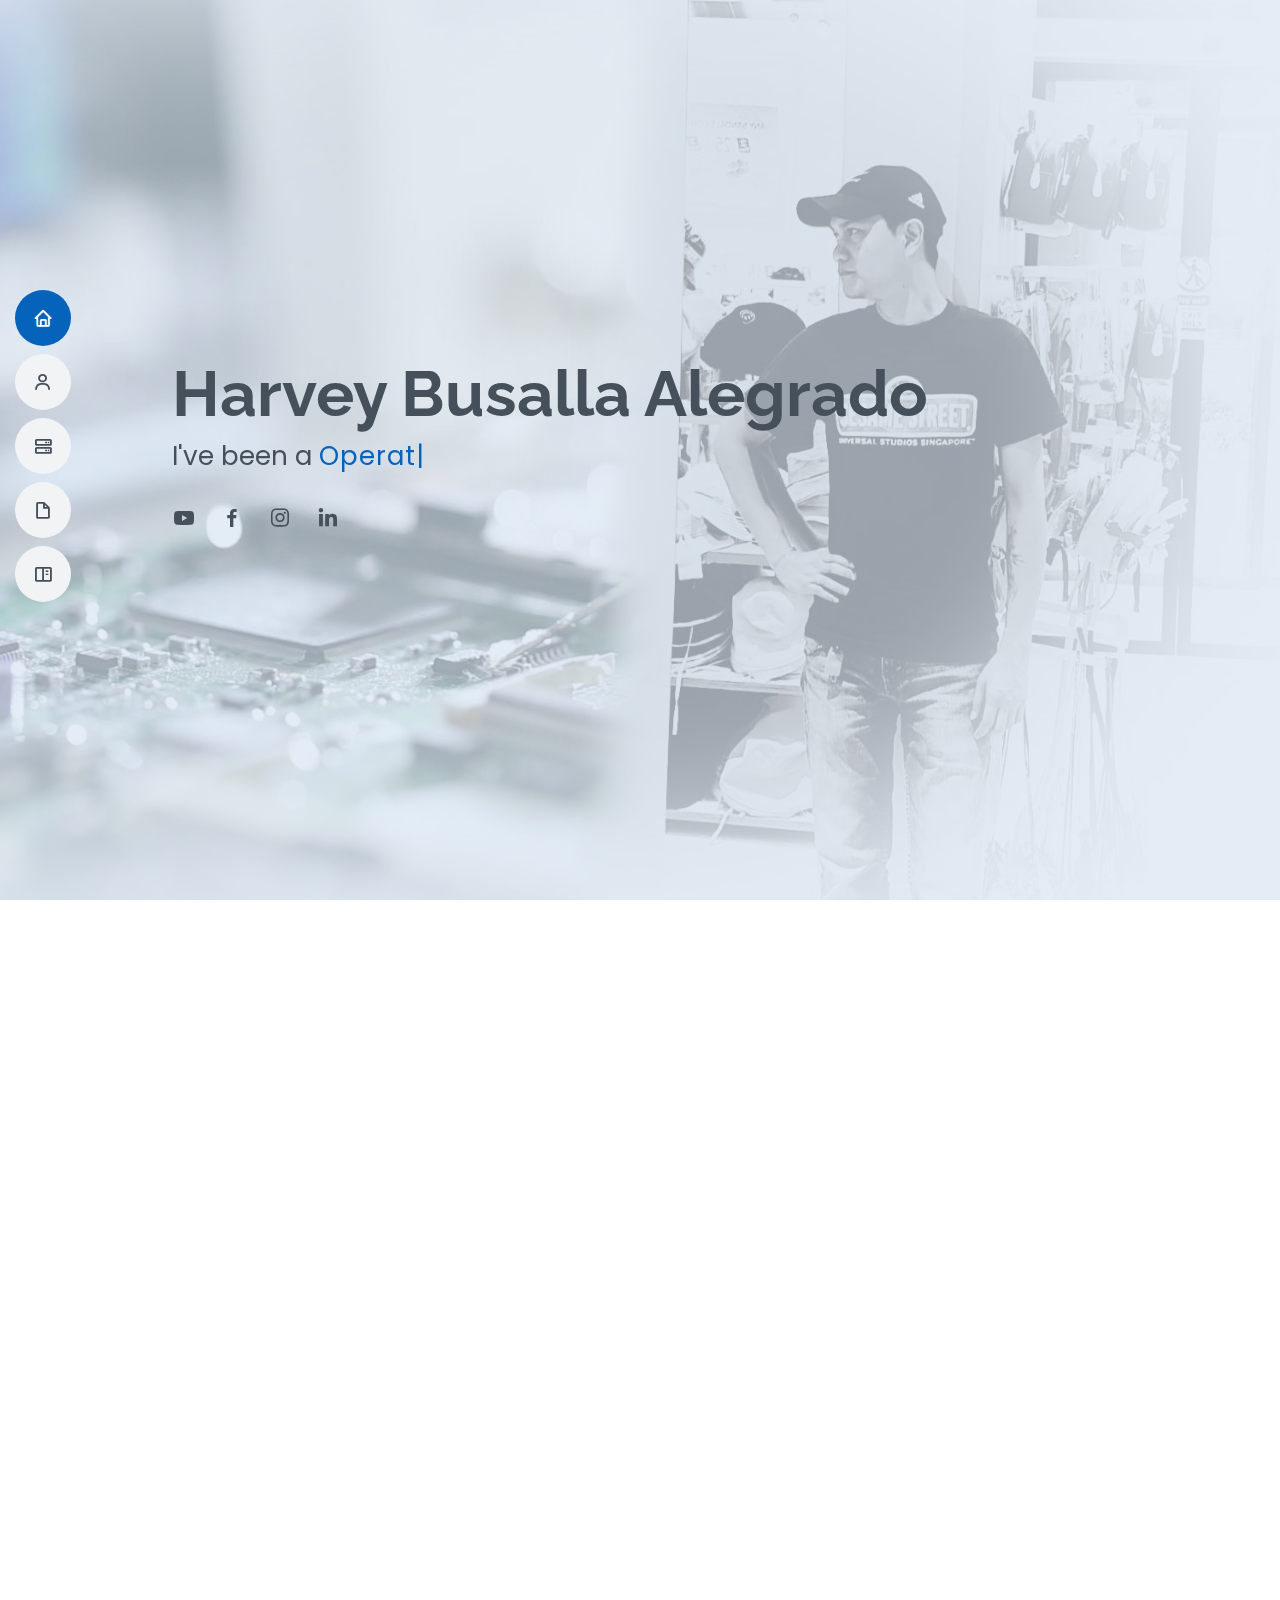
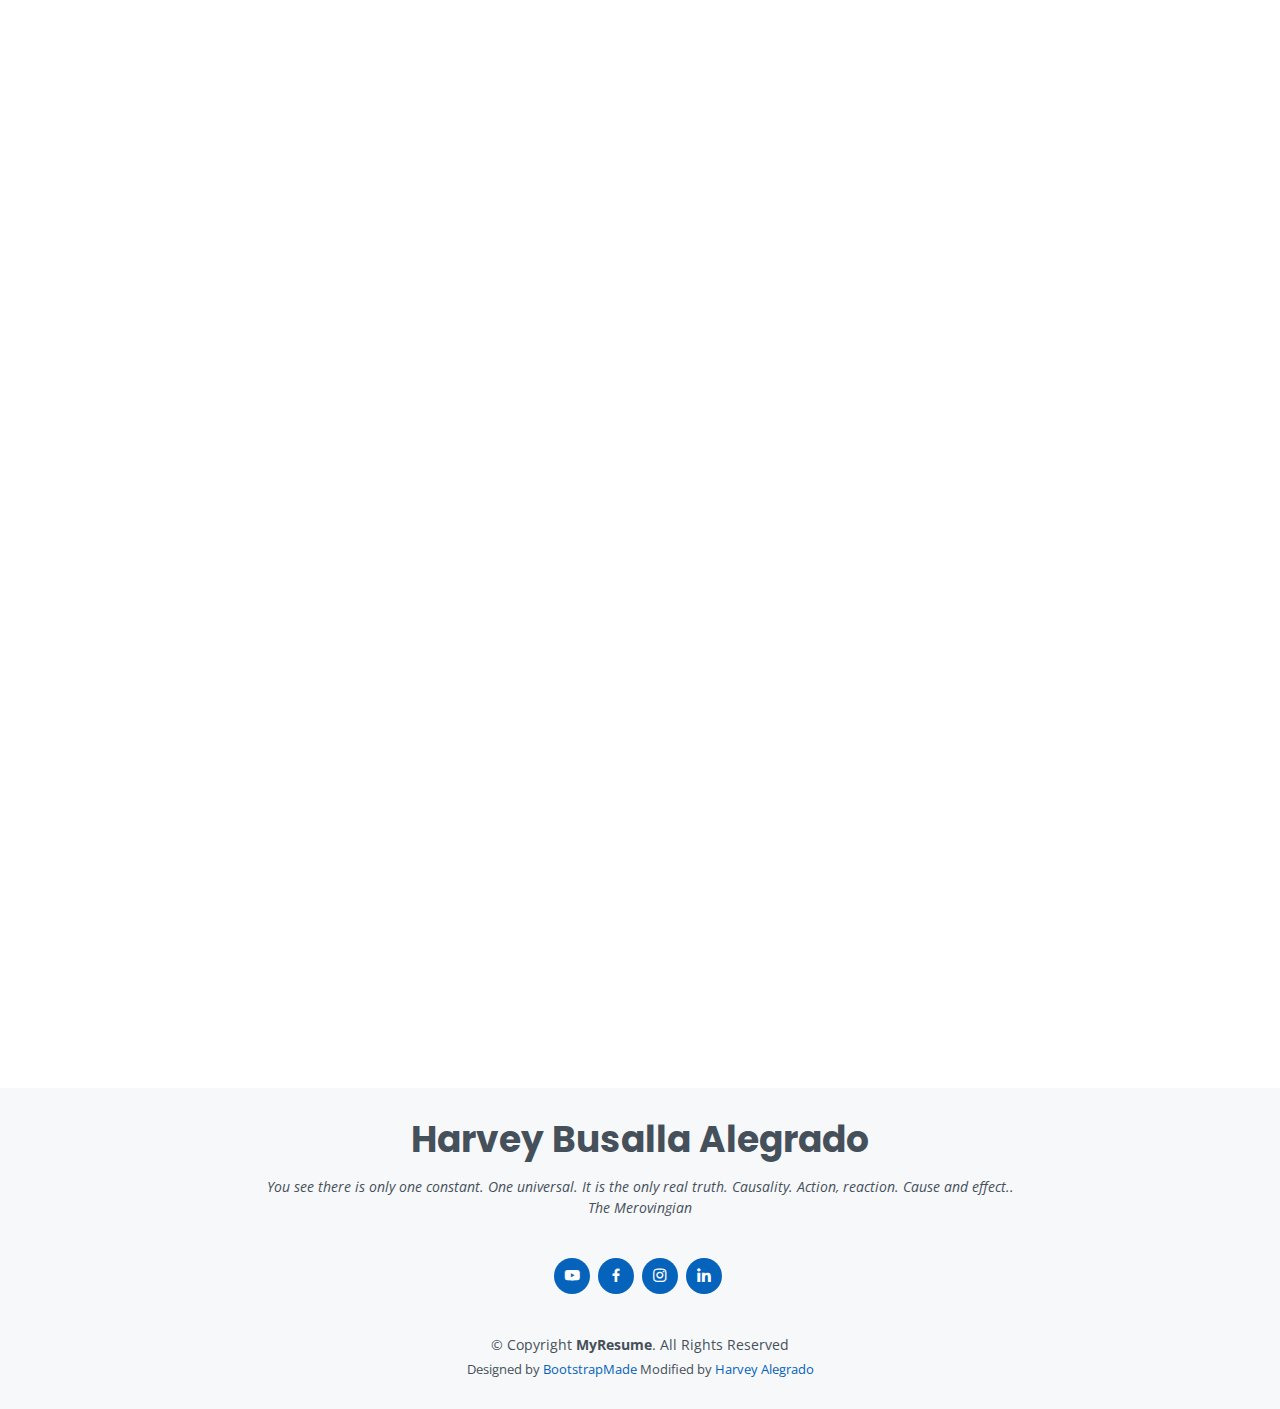
==== commit 5a9bf327: "Update index.html" ====
--- a/index.html
+++ b/index.html
@@ -258,7 +258,7 @@
             </div>
 
             <div class="progress">
-              <span class="skill">VoIP & Meeting Room Solutions (Bluejeans Room, Meetio, Webex Room, Polycom) <i class="val">90%</i></span>
+              <span class="skill">VoIP & Meeting Room Solutions (Bluejeans Room, Meetio, Webex Room, Crestron, Polycom) <i class="val">90%</i></span>
               <div class="progress-bar-wrap">
                 <div class="progress-bar" role="progressbar" aria-valuenow="90" aria-valuemin="0" aria-valuemax="100"></div>
               </div>
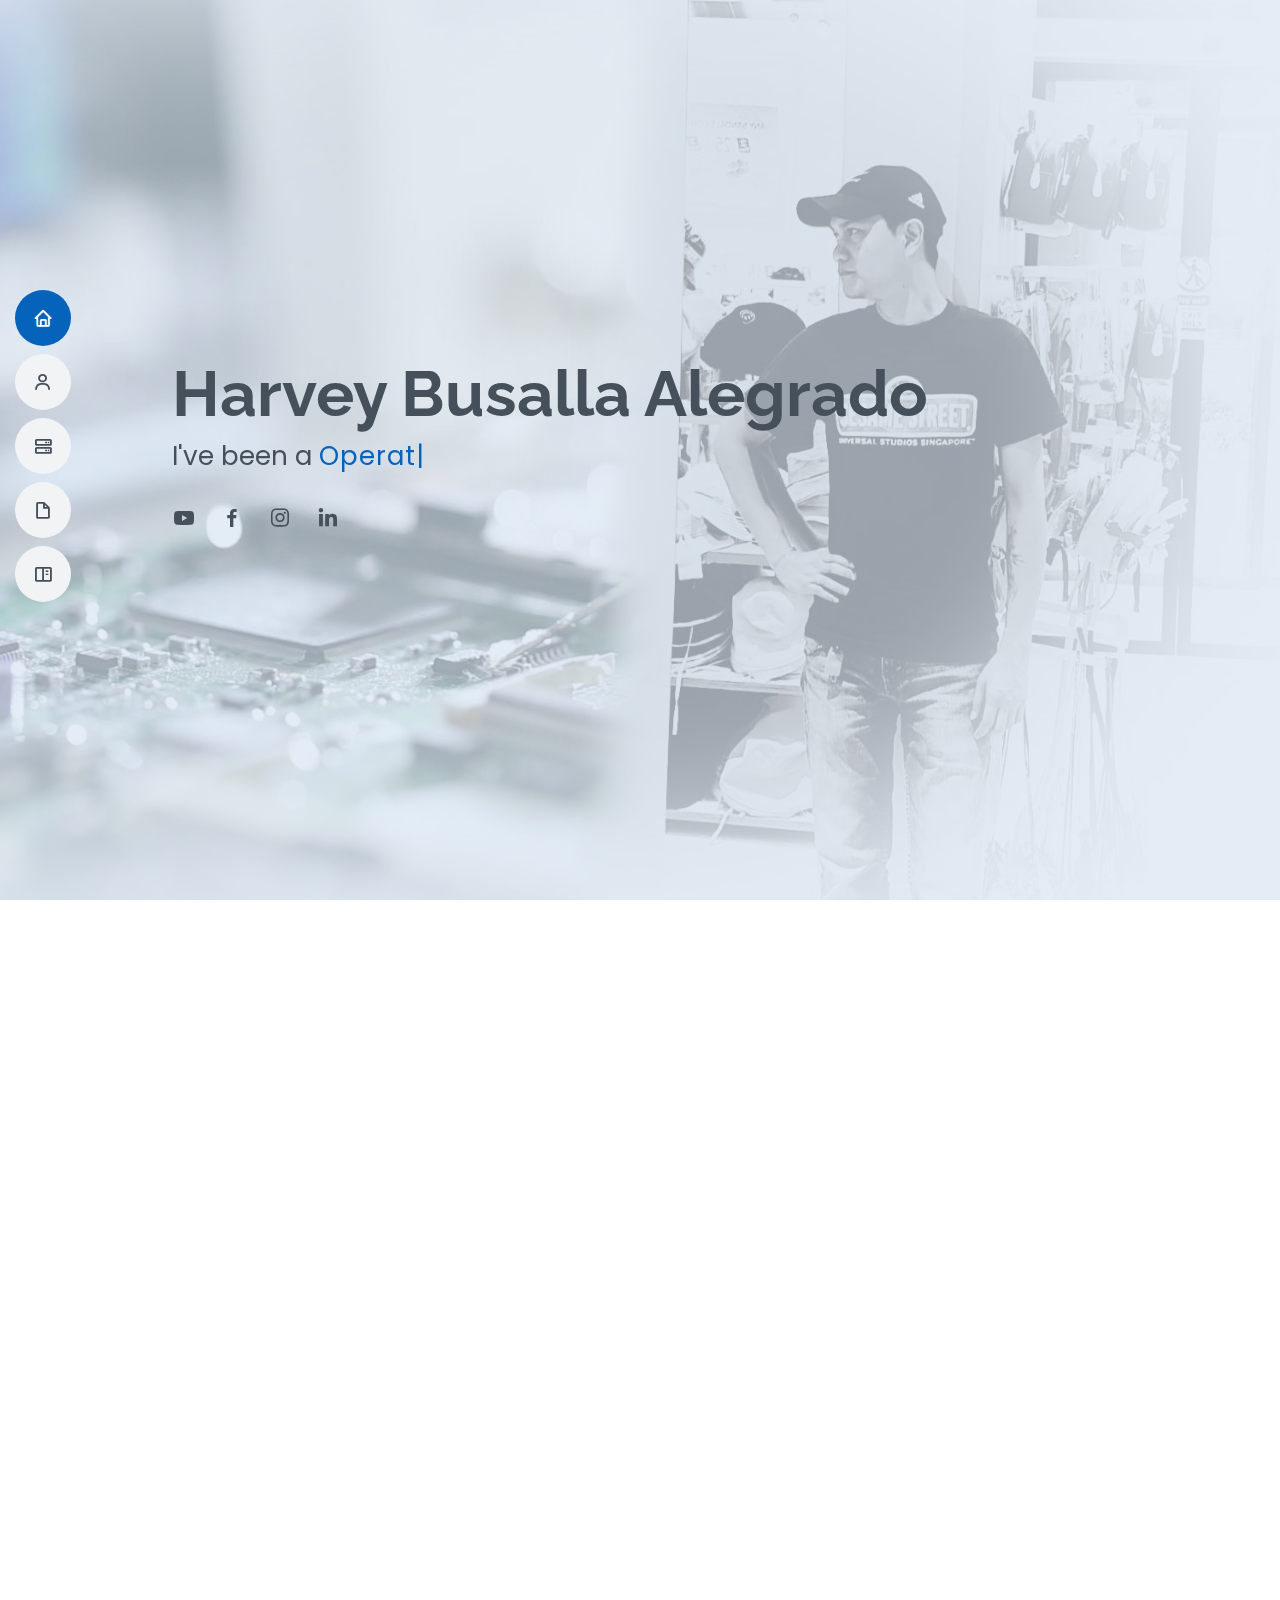
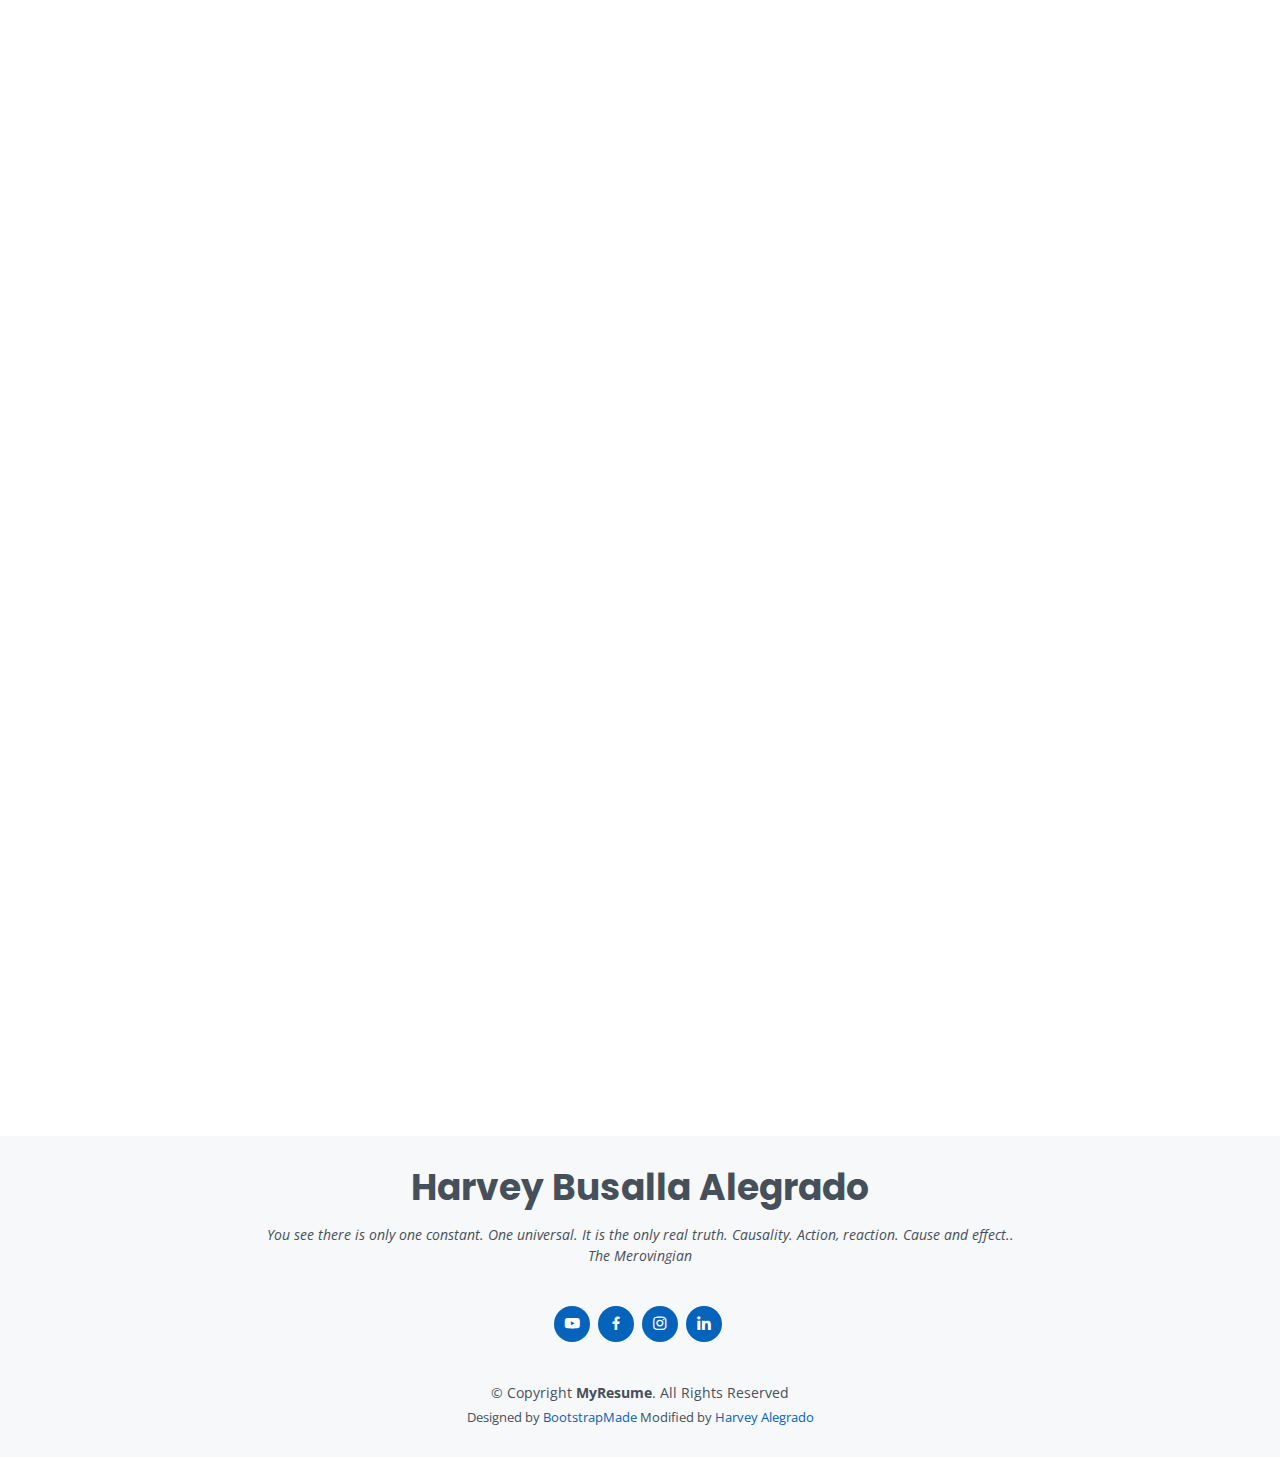
==== commit d133d672: "Update index.html" ====
--- a/index.html
+++ b/index.html
@@ -391,6 +391,7 @@
         <div class="section-title">
           <h2>Portfolio</h2>
           <p>A Collection of some of my digital artworks.</p>
+          <br><p>Best viewed on 4k YouTube Quality video</p>
         </div>
 
         <div class="row">
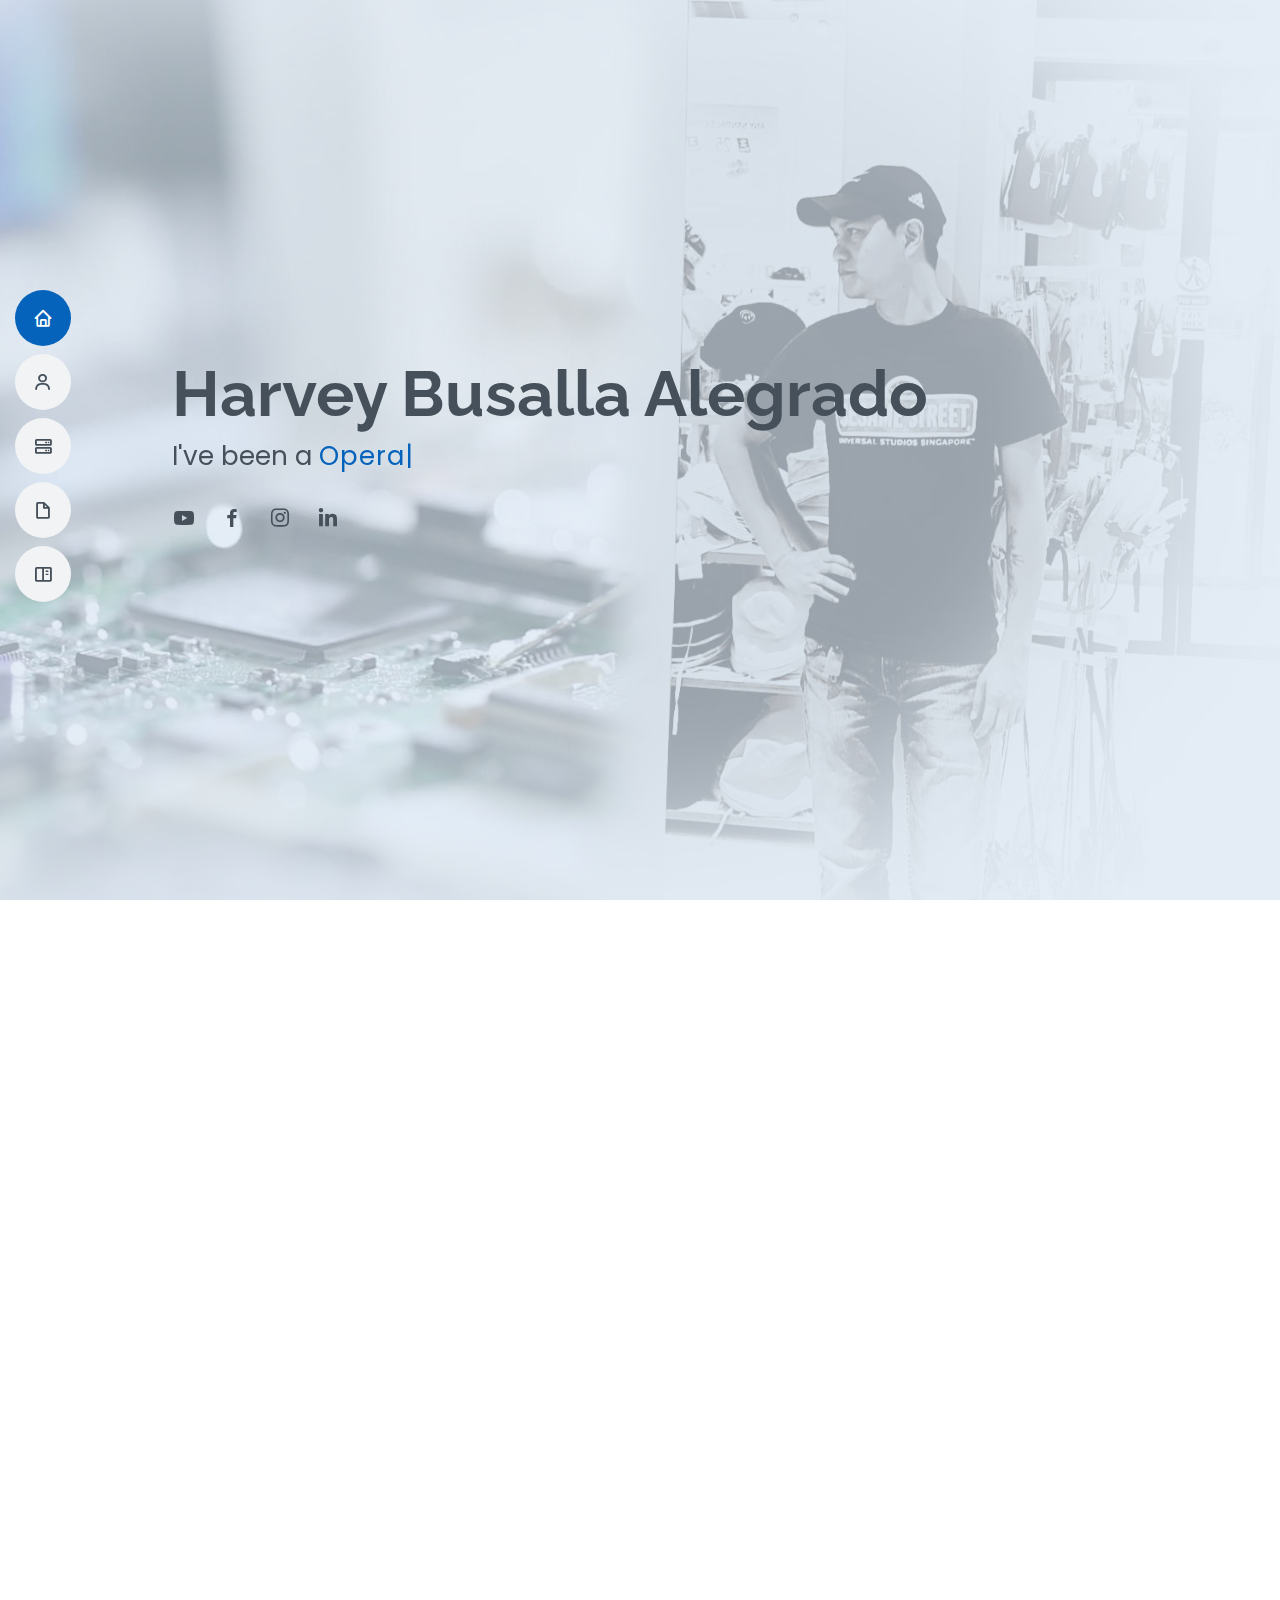
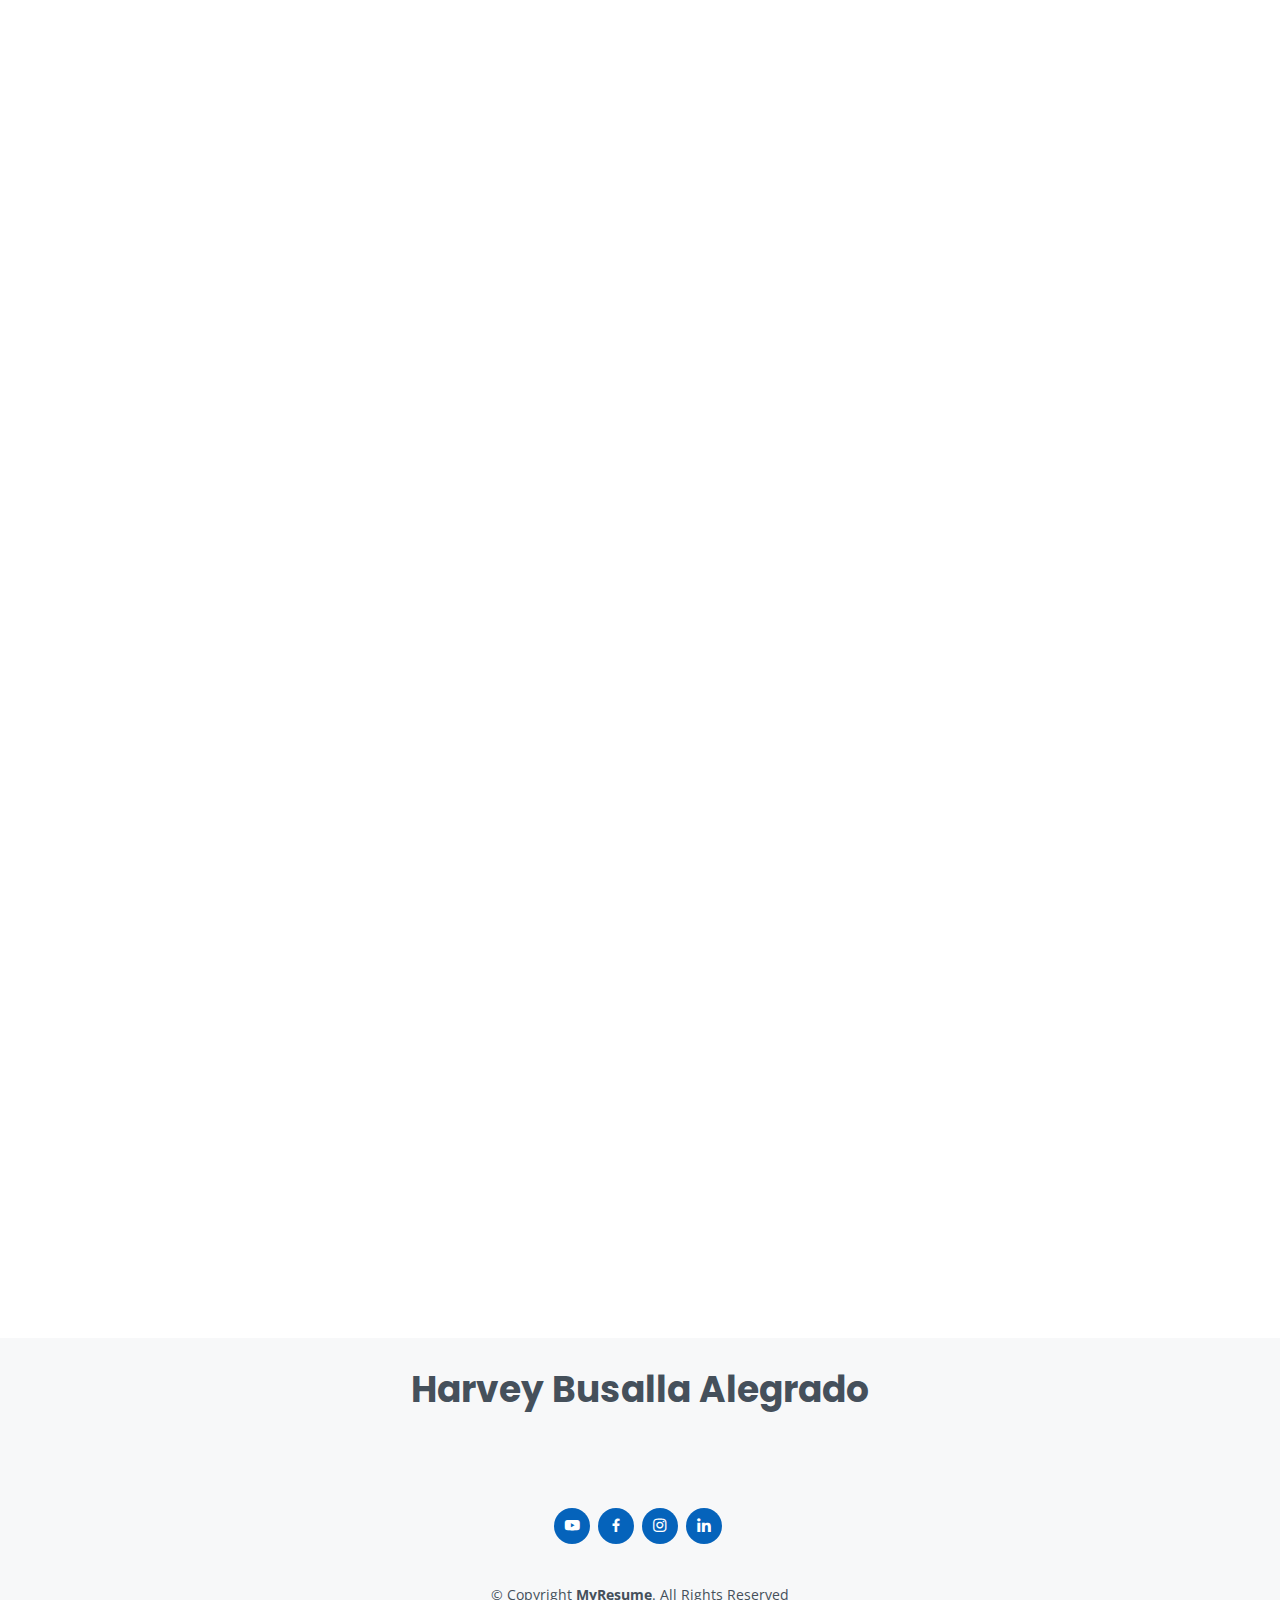
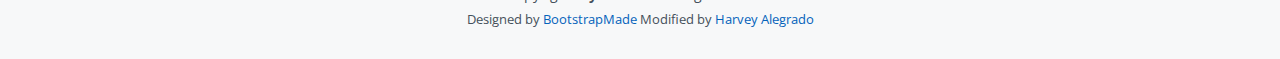
==== commit 321f7dd1: "5Apr21" ====
--- a/index.html
+++ b/index.html
@@ -123,12 +123,12 @@
               <br>Skilled in liaising with local and international vendors on normal operational or project-based work. -->
               <h4>my Milestone Achievements</h4>
               <br><i class="bi bi-bookmark-star"></i> Amobee Office Setup and Relocation - 2019
-              <br><i class="bi bi-bookmark-star"></i> Captain Marvel Fan event, event crew - 2019
-              <br><i class="bi bi-bookmark-star"></i> Avengers Infinity War Red Carpet, event crew - 2018
+              <br><a href="assets/img/portfolio/portfolio-details-3.jpg" data-gallery="portfolioGallery" class="portfolio-lightbox"><i class="bi bi-bookmark-star"></i></a> Captain Marvel Fan event, event crew - 2019
+              <br><a href="assets/img/portfolio/portfolio-details-3.jpg" data-gallery="portfolioGallery" class="portfolio-lightbox"><i class="bi bi-bookmark-star"></i></a> Avengers Infinity War Red Carpet, event crew - 2018
               <br><i class="bi bi-bookmark-star"></i> Philippines & Malaysia new Office Setup and Relocation - 2017
-              <br><i class="bi bi-bookmark-star"></i> Captain America Civil War, event crew - 2016
-              <br><i class="bi bi-bookmark-star"></i> Data Center Renovation, awarded the Disney Magical Award - 2015
-              <br><i class="bi bi-bookmark-star"></i> Disney Office relocation, awarded the Disney Spot Award - 2014
+              <br><a href="assets/img/portfolio/portfolio-details-3.jpg" data-gallery="portfolioGallery" class="portfolio-lightbox"><i class="bi bi-bookmark-star"></i></a> Captain America Civil War, event crew - 2016
+              <br><a href="assets/img/portfolio/portfolio-details-2.jpg" data-gallery="portfolioGallery" class="portfolio-lightbox"><i class="bi bi-bookmark-star"></i></a> Data Center Renovation, awarded the Disney Magical Award - 2015
+              <br><a href="assets/img/portfolio/portfolio-details-1.jpg" data-gallery="portfolioGallery" class="portfolio-lightbox"><i class="bi bi-bookmark-star"></i></a> Disney Office relocation, awarded the Disney Spot Award - 2014
          <!--    </p> --> 
           </div>
         </div>
@@ -285,45 +285,47 @@
             <h3 class="resume-title">Summary</h3>
             <div class="resume-item pb-0">
               <h4>Harvey Alegrado</h4>
-              <p><em>Known to be thorough on details & documentation and creative in implementing office operation. Skilled in liaising with local and international vendors on normal operational or project-based work.</em></p>
-              <ul>
-                <li>(+65) 9642-1014</li>
-                <li>harbot@gmail.com</li>
-              </ul>
+              <li><em>Thorough on details & documentation, creative in implementing office operation.</em></li>
+              <li><em>Ensures standards and practices are followed and adopt industry best practices for project management as well as service support and delivery.</em></li>
+              <li><em>Experience in managing IT service delivery and working with end users in areas such as, PC computing, common desktop application support such as exchange email, GSuite, Jira system, MS office etc...</em></li>
+              <li><em>Fluent in both written and verbal communication, and able to manage end users expectations in the given scenario.</em></li>
+              <li><em>Demonstrate good knowledge and competencies in infrastructure IT in areas such as, personal computing, collaboration, midrange and telecommunications.</em></li>
+              <li><em>Able to work effectively in a complex and multicultural regional environment with multiple stakeholders.</em></li>
+              <li><em>Certified IT Services Management (ITIL).</em></li>
             </div>
 
             <h3 class="resume-title">Education</h3>
             <div class="resume-item">
-              <h4>ITILv3 Foundation Certificate in IT Service Management </h4>
+              <h4>ITILv3 Foundation Certificate in IT Service Management </h4><span><a href="assets/img/portfolio/Cert_v5.jpg" data-gallery="portfolioGallery" class="portfolio-lightbox"><i class="bi bi-link-45deg" style="font-size: 25px;"></i></a></span>
               <h5>2014 - Certification Number: 5208595.20337810</h5>
               <p><em>EXIN, Singapore, Singapore</em></p>
               <p>EXIN is a Dutch company which certifies IT professionals worldwide. In addition, EXIN accredits organizations in the field of ICT training and the development of ICT training materials. EXIN is active in more than 165 countries and provides examination in many languages</p>
             </div>
             <div class="resume-item">
-              <h4>ITILv3 Foundation in IT Service Management </h4>
+              <h4>ITILv3 Foundation in IT Service Management </h4><span><a href="assets/img/portfolio/Cert_v1.jpg" data-gallery="portfolioGallery" class="portfolio-lightbox"><i class="bi bi-link-45deg" style="font-size: 25px;"></i></a></span>
               <h5>2014 - Certificate of Completion </h5>
               <p><em>Hewlett-Packard Education Services, Singapore, Singapore</em></p>
               <p>HPE is a global, edge-to-cloud Platform-as-a-Service company built to transform your business. Helping you connect, protect, analyse and act on all your data and applications wherever they live, from edge to cloud, so you can turn insights into outcomes at the speed required to thrive in today’s complex world.</p>
             </div>
             <div class="resume-item">
-              <h4>20410 Installing &amp; Configuring Windows Server 2012 </h4>
+              <h4>20410 Installing &amp; Configuring Windows Server 2012 </h4><span><a href="assets/img/portfolio/Cert_v2.jpg" data-gallery="portfolioGallery" class="portfolio-lightbox"><i class="bi bi-link-45deg" style="font-size: 25px;"></i></a></span>
               <h5>2014 - Microsoft Certificate of Achievement</h5>
               <p><em>New Horizons Computer Learning Center, Singapore, Singapore</em></p>
               <p>New Horizons Singapore started its operations in 1997 and has since become the premier IT training center islandwide. With a convenient location in Singapore, we provide the best solutions to fit learning styles, budgets, and schedules, with a variety of IT and business applications from instructor-led classrooms to flexible schedule methodologies.</p>
             </div>
             <div class="resume-item">
-              <h4>HPUX System &amp; Network Administration I </h4>
+              <h4>HPUX System &amp; Network Administration I </h4><span><a href="assets/img/portfolio/Cert_v4.jpg" data-gallery="portfolioGallery" class="portfolio-lightbox"><i class="bi bi-link-45deg" style="font-size: 25px;"></i></a></span>
               <h5>2011 - Certificate of Completion </h5>
               <p><em>Hewlett-Packard Education Services, Singapore, Singapore</em></p>
             </div>
             <div class="resume-item">
-              <h4>EVA I Managing HP Storage Works Enterprise Virtual Arrays </h4>
+              <h4>EVA I Managing HP Storage Works Enterprise Virtual Arrays </h4><span><a href="assets/img/portfolio/Cert_v4.jpg" data-gallery="portfolioGallery" class="portfolio-lightbox"><i class="bi bi-link-45deg" style="font-size: 25px;"></i></a></span>
               <h5>2011 - Certificate of Completion </h5>
               <p><em>Hewlett-Packard Education Services, Singapore, Singapore</em></p>
               <p>HPE is a global, edge-to-cloud Platform-as-a-Service company built to transform your business. Helping you connect, protect, analyse and act on all your data and applications wherever they live, from edge to cloud, so you can turn insights into outcomes at the speed required to thrive in today’s complex world.</p>
             </div>
             <div class="resume-item">
-              <h4>Bachelors of Science in Information &amp; Computer Science</h4>
+              <h4>Bachelors of Science in Information &amp; Computer Science</h4><span><a href="assets/img/portfolio/Diploma-1.jpg" data-gallery="portfolioGallery" class="portfolio-lightbox"><i class="bi bi-link-45deg" style="font-size: 25px;"></i></a></span>
               <h5>1995 - 2001</h5>
               <p><em>University of Cebu, Cebu City, Philippines</em></p>
               <p>The University of Cebu is an educational institution in Cebu City, Philippines founded in 1964 offering preschool, grade school, junior & senior high school, undergraduate degrees, and post-graduate degrees. It currently has four campuses.</p>
@@ -332,22 +334,23 @@
           <div class="col-lg-6">
             <h3 class="resume-title">Professional Experience</h3>
             <div class="resume-item">
-              <h4>Amobee Pte Ltd, Singapore, SG</h4>
+              <h4>Amobee Pte Ltd, Singapore, SG</h4><span><a target="_blank" href="https://amobee.com/"><i class="bi bi-link-45deg" title="Website" style="font-size: 25px;"></i></a></span>
               <h5>2018 - Present</h5>
               <p><em>Support Engineer II </em></p>
               <ul>
-                <li>Supporting daily IT Operation on Jira Ticketing</li>
+                <li>Provide desktop support to users and ensure they are adequately served base on the service level agreement</li>
                 <li>Administer the following system, GSuite Admin email and group alias, MS Active Directory, Okta Secure User Authentication, Druva InSync Endpoint Data Protection, Workspace One Unified Endpoint Management</li>
-                <li>Supervise and coordinate with external vendor on RMA supports and IT Projects</li>
-                <li>New Asset Deployment and Laptop imaging for new employee</li>
+                <li>Responsible for service operations in Singapore, especially in the area of personal computing and collaboration and server </li>
+                <li>Act as the site’s focal point for all infrastructure issues and work with the respective regional and global IT teams as well as the respective vendors and suppliers for escalation and resolution</li>
+                <li>Manage vendors, suppliers and other third parties in the delivery of infrastructure services in accordance to standards and policies</li>
                 <li>Manages Video Teleconference equipment’s (Bluejeans Room & Meetio) System</li>
-                <li>Manage Meraki Infrastructure network equipments (MX Series, Switches, Access Points and CCTV Cameras)</li>
-                <li>Create and maintain IT technical documentations</li>
-                <li>Office automation using Workspace One</li>
+                <li>Maintain Meraki equipment network health performance (MX Series, Switches, Access Points and CCTV Cameras)</li>
+                <li>Provide basic support to users, track service request fulfilment, provide training and educational activities for end users on IT best practices</li>
+                <li>Responsible for asset management and control IT asset at Singapore and regional offices, to ensure the physical assets and records are updated and manage IT assets according to guidelines</li>
               </ul>
             </div>
             <div class="resume-item">
-              <h4>The Walt Disney Company (SEA)</h4>
+              <h4>The Walt Disney Company (SEA)</h4><span><a target="_blank" href="https://www.disney.sg/"><i class="bi bi-link-45deg" title="Website" style="font-size: 25px;"></i></a></span>
               <h5>2013 - 2018</h5>
               <p><em>Project Management, Singapore, SG</em></p>
               <ul>
@@ -366,7 +369,7 @@
               </ul>
             </div>
             <div class="resume-item">
-              <h4>Lucasfilm Animation Singapore</h4>
+              <h4>Lucasfilm Animation Singapore</h4><span><a target="_blank" href="https://www.lucasfilm.com/"><i class="bi bi-link-45deg" title="Website" style="font-size: 25px;"></i></a></span>
               <h5>2012 - 2013</h5>
               <p><em>Desktop Systems Specialist, Singapore, SG</em></p>
               <ul>
@@ -390,8 +393,7 @@
 
         <div class="section-title">
           <h2>Portfolio</h2>
-          <p>A Collection of some of my digital artworks.</p>
-          <br><p>Best viewed on 4k YouTube Quality video</p>
+          <p>Animated Wallpaper are best viewed on 4k YouTube Quality video.</p>
         </div>
 
         <div class="row">
@@ -687,8 +689,56 @@
   <footer id="footer">
     <div class="container">
       <h3>Harvey Busalla Alegrado</h3>
-      <p>You see there is only one constant. One universal. It is the only real truth. Causality. Action, reaction. Cause and effect..
-        <br>The Merovingian</p>
+  
+        <div class="testimonials-slider swiper-container" data-aos="fade-up" data-aos-delay="100">
+          <div class="swiper-wrapper">
+
+            <div class="swiper-slide">
+              <div class="testimonial-item">
+                <p>
+                  <i class="bx bxs-quote-alt-left quote-icon-left"></i>
+                  Our deepest fear is not that we are inadequate. Our deepest fear is that we are powerful beyond measure. <br>It is our light, not our darkness, that most frightens us. 
+                  <i class="bx bxs-quote-alt-right quote-icon-right"></i>
+                </p>
+              </div>
+            </div>  
+
+            <div class="swiper-slide">
+              <div class="testimonial-item">
+                <p>
+                  <i class="bx bxs-quote-alt-left quote-icon-left"></i>
+                  Your playing small does not serve the world. <br>There is nothing enlightened about shrinking so that other people won't feel insecure around you.
+                  <i class="bx bxs-quote-alt-right quote-icon-right"></i>
+                </p>
+              </div>
+            </div> 
+
+            <div class="swiper-slide">
+              <div class="testimonial-item">
+                <p>
+                  <i class="bx bxs-quote-alt-left quote-icon-left"></i>
+                  We are all meant to shine as children do. It's not just in some of us; it is in everyone. <br>And as we let our own lights shine, we unconsciously give other people permission to do the same.
+                  <i class="bx bxs-quote-alt-right quote-icon-right"></i>
+                </p>
+              </div>
+            </div>
+
+            <div class="swiper-slide">
+              <div class="testimonial-item">
+                <p>
+                  <i class="bx bxs-quote-alt-left quote-icon-left"></i>
+                  As we are liberated from our own fear, our presence automatically liberates others.
+                  <i class="bx bxs-quote-alt-right quote-icon-right"></i>
+                  <br>Coach Carter
+                </p>
+              </div>
+            </div>
+
+          </div>
+          <div class="swiper-pagination"></div>
+        </div>  
+
+
       <div class="social-links">
         <a href="https://www.youtube.com/channel/UCGoXV_ouA7TJhVD6ApJjjpw" class="youtube"><i class="bx bxl-youtube"></i></a>
         <a href="https://www.facebook.com/harvey.alegrado/" class="facebook"><i class="bx bxl-facebook"></i></a>
